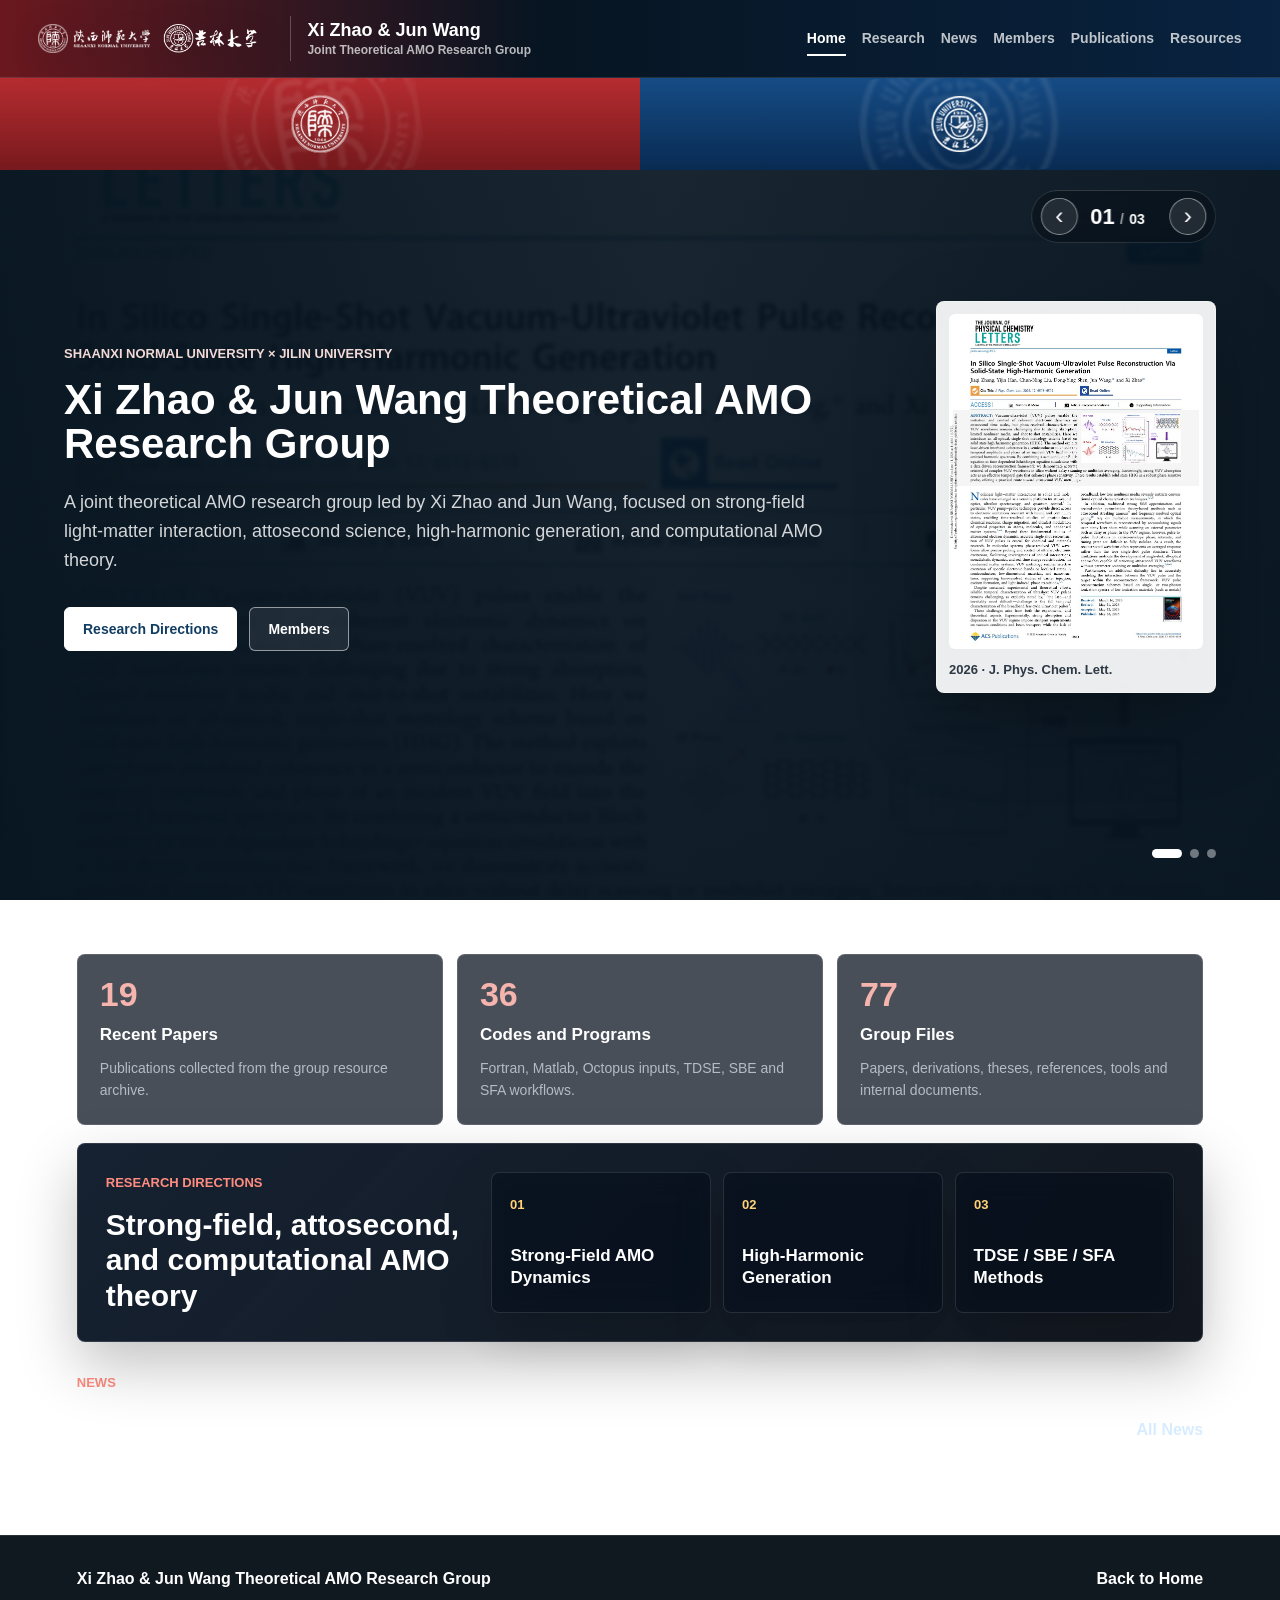
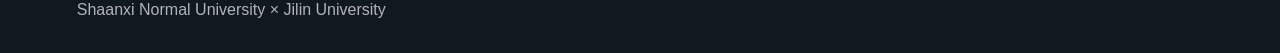
==== index.html @ ca806a6d "Add files via upload" ====
<!doctype html>
<html lang="zh-CN">
  <head>
    <meta charset="utf-8" />
    <meta name="viewport" content="width=device-width, initial-scale=1" />
    <title>Xi Zhao & Jun Wang Theoretical AMO Research Group</title>
    <meta
      name="description"
      content="Xi Zhao & Jun Wang Theoretical AMO Research Group, focused on strong-field physics, attosecond science, high-harmonic generation, and computational AMO theory."
    />
    <link rel="preload" href="assets/logos/snnu-logo.png" as="image" />
    <link rel="preload" href="assets/logos/jlu-logo.png" as="image" />
    <link rel="preload" href="assets/paper-previews/vuv-reconstruction.jpg" as="image" />
    <link rel="stylesheet" href="assets/site.css?v=20260617-2126" />
    <script defer src="assets/site.js?v=20260617-2126"></script>
  </head>
  <body>
    <header class="site-header" aria-label="Main navigation">
      <a class="brand" href="#home" data-route="home" aria-label="Home">
        <span class="school-logos" aria-label="Affiliated universities">
          <img src="assets/logos/snnu-logo.png" alt="Shaanxi Normal University" />
          <img src="assets/logos/jlu-logo.png" alt="Jilin University" />
        </span>
        <span class="brand-text">
          <strong>Xi Zhao & Jun Wang</strong>
          <small>Joint Theoretical AMO Research Group</small>
        </span>
      </a>
      <nav class="nav-links" aria-label="Primary navigation">
        <a href="#home" data-route="home">Home</a>
        <a href="#research" data-route="research">Research</a>
        <a href="#news" data-route="news">News</a>
        <a href="#members" data-route="members">Members</a>
        <a href="#publications" data-route="publications">Publications</a>
        <a href="#resources" data-route="resources">Resources</a>
      </nav>
    </header>

    <main>
      <section class="page-view home-view active" id="view-home" data-view="home" aria-labelledby="home-title">
        <div class="banner-carousel" aria-label="Homepage research carousel">
          <div class="banner-school banner-school-left" aria-label="Shaanxi Normal University emblem">
            <img src="assets/logos/snnu-emblem.png" alt="Shaanxi Normal University emblem" />
          </div>
          <div class="banner-school banner-school-right" aria-label="Jilin University emblem">
            <img src="assets/logos/jlu-emblem.png" alt="Jilin University emblem" />
          </div>

          <article class="banner-slide active" data-slide="0">
            <div class="banner-bg">
              <img src="assets/paper-previews/vuv-reconstruction.jpg" alt="" aria-hidden="true" />
            </div>
            <div class="banner-content">
              <p class="eyebrow">Shaanxi Normal University × Jilin University</p>
              <h1 id="home-title">Xi Zhao & Jun Wang Theoretical AMO Research Group</h1>
              <p>
                A joint theoretical AMO research group led by Xi Zhao and Jun Wang, focused on strong-field
                light-matter interaction, attosecond science, high-harmonic generation, and computational AMO theory.
              </p>
              <div class="banner-actions">
                <a class="button primary light" href="#research" data-route="research">Research Directions</a>
                <a class="button secondary light" href="#members" data-route="members">Members</a>
              </div>
            </div>
            <figure class="banner-paper">
              <img
                src="assets/paper-previews/vuv-reconstruction.jpg"
                alt="JPC Letters 2026 VUV pulse reconstruction paper preview"
              />
              <figcaption>2026 · J. Phys. Chem. Lett.</figcaption>
            </figure>
          </article>

          <article class="banner-slide" data-slide="1">
            <div class="banner-bg">
              <img src="assets/paper-previews/scirep-water.jpg" alt="" aria-hidden="true" />
            </div>
            <div class="banner-content">
              <p class="eyebrow">Strong-Field Molecular Dynamics</p>
              <h2>Nonadiabatic ionization-dissociation theory</h2>
              <p>
                Modeling intense-field molecular response through coupled electronic and nuclear channels,
                with emphasis on non-vertical pathways and time-resolved dissociation dynamics.
              </p>
              <div class="banner-actions">
                <a class="button primary light" href="#publications" data-route="publications">Selected Publications</a>
                <a class="button secondary light" href="#resources" data-route="resources">Group Archive</a>
              </div>
            </div>
            <figure class="banner-paper">
              <img
                src="assets/paper-previews/scirep-water.jpg"
                alt="Scientific Reports 2025 strong IR induced dissociation paper preview"
                loading="lazy"
              />
              <figcaption>2025 · Scientific Reports</figcaption>
            </figure>
          </article>

          <article class="banner-slide" data-slide="2">
            <div class="banner-bg">
              <img src="assets/paper-previews/carrier-scattering.jpg" alt="" aria-hidden="true" />
            </div>
            <div class="banner-content">
              <p class="eyebrow">Solid-State Strong-Field Response</p>
              <h2>Carrier dynamics and ultrafast material response</h2>
              <p>
                Theory-driven analysis of HHG in solids, dephasing-time retrieval, carrier-carrier scattering,
                and attosecond waveform reconstruction from strong-field observables.
              </p>
              <div class="banner-actions">
                <a class="button primary light" href="#research" data-route="research">Research Directions</a>
                <a class="button secondary light" href="#resources" data-route="resources">Codes and Programs</a>
              </div>
            </div>
            <figure class="banner-paper">
              <img
                src="assets/paper-previews/carrier-scattering.jpg"
                alt="Optics Express 2026 carrier-carrier scattering paper preview"
                loading="lazy"
              />
              <figcaption>2026 · Optics Express</figcaption>
            </figure>
          </article>

          <div class="banner-controls" aria-label="Carousel controls">
            <button class="banner-arrow" type="button" data-slide-prev aria-label="Previous slide">‹</button>
            <span class="banner-count">
              <strong data-slide-current>01</strong>
              <em>/</em>
              <span data-slide-total>03</span>
            </span>
            <button class="banner-arrow" type="button" data-slide-next aria-label="Next slide">›</button>
          </div>

          <div class="banner-dots" aria-label="Carousel slides">
            <button class="banner-dot active" type="button" data-slide-to="0" aria-label="Show slide 1"></button>
            <button class="banner-dot" type="button" data-slide-to="1" aria-label="Show slide 2"></button>
            <button class="banner-dot" type="button" data-slide-to="2" aria-label="Show slide 3"></button>
          </div>
        </div>

        <div class="home-strip" aria-label="Site summary">
          <article>
            <span data-metric="paperCount">19</span>
            <strong>Recent Papers</strong>
            <p>Publications collected from the group resource archive.</p>
          </article>
          <article>
            <span data-metric="codeCount">36</span>
            <strong>Codes and Programs</strong>
            <p>Fortran, Matlab, Octopus inputs, TDSE, SBE and SFA workflows.</p>
          </article>
          <article>
            <span data-metric="resourceCount">77</span>
            <strong>Group Files</strong>
            <p>Papers, derivations, theses, references, tools and internal documents.</p>
          </article>
        </div>

        <div class="home-research-preview" aria-label="Research preview">
          <div>
            <p class="eyebrow">Research Directions</p>
            <h2>Strong-field, attosecond, and computational AMO theory</h2>
          </div>
          <div class="preview-links">
            <a href="#research" data-route="research">
              <span>01</span>
              <strong>Strong-Field AMO Dynamics</strong>
            </a>
            <a href="#research" data-route="research">
              <span>02</span>
              <strong>High-Harmonic Generation</strong>
            </a>
            <a href="#research" data-route="research">
              <span>03</span>
              <strong>TDSE / SBE / SFA Methods</strong>
            </a>
          </div>
        </div>

        <div class="home-news-panel" aria-label="Latest news preview">
          <div class="section-title-row">
            <div>
              <p class="eyebrow">News</p>
              <h2>Latest Group Updates</h2>
            </div>
            <a class="text-link" href="#news" data-route="news">All News</a>
          </div>
          <div class="news-list compact" id="homeNews" aria-live="polite"></div>
        </div>
      </section>

      <section class="page-view research-view" id="view-research" data-view="research" aria-labelledby="research-title">
        <div class="page-head">
          <p class="eyebrow">Research</p>
          <h2 id="research-title">Research Directions</h2>
          <p>
            The group connects strong-field physics, attosecond science, high-harmonic spectroscopy,
            and computational AMO theory through reproducible numerical models.
          </p>
        </div>
        <div class="research-grid">
          <article>
            <img src="assets/research/strong-field-dynamics.jpg" alt="Strong-field molecular dynamics figure" loading="lazy" />
            <span>01</span>
            <h3>Strong-Field AMO Dynamics</h3>
            <p>
              Ionization, dissociation, recombination and radiation in intense laser fields, with
              attention to electron-nuclear coupling and non-vertical channels.
            </p>
          </article>
          <article>
            <img src="assets/research/hhg-reconstruction.jpg" alt="High-harmonic generation reconstruction figure" loading="lazy" />
            <span>02</span>
            <h3>High-Harmonic Generation</h3>
            <p>
              Harmonic spectra, polarization shaping, bound-state transition, trajectory analysis,
              and attosecond pulse synthesis in atoms, molecules and solids.
            </p>
          </article>
          <article>
            <img src="assets/research/computational-methods.jpg" alt="Computational AMO method figure" loading="lazy" />
            <span>03</span>
            <h3>TDSE / SBE / SFA Methods</h3>
            <p>
              Time-dependent Schrodinger equation solvers, semiconductor Bloch equations,
              strong-field approximation, saddle-point models and QTMC tools.
            </p>
          </article>
          <article>
            <img src="assets/research/solid-carriers.jpg" alt="Solid-state carrier dynamics figure" loading="lazy" />
            <span>04</span>
            <h3>Solid-State Strong-Field Response</h3>
            <p>
              Carrier dynamics, dephasing-time retrieval, complex saddle points, scattering effects
              and ultrafast material response under crystal-strong laser interaction.
            </p>
          </article>
        </div>
      </section>

      <section class="page-view news-view" id="view-news" data-view="news" aria-labelledby="news-title">
        <div class="page-head split">
          <div>
            <p class="eyebrow">News</p>
            <h2 id="news-title">Group News</h2>
            <p>Publication updates are generated from papers in the local group resource archive.</p>
          </div>
          <a class="button secondary" href="#publications" data-route="publications">View Publications</a>
        </div>
        <div class="news-list" id="newsList" aria-live="polite"></div>
      </section>

      <section class="page-view members-view" id="view-members" data-view="members" aria-labelledby="members-title">
        <div class="page-head">
          <p class="eyebrow">Members</p>
          <h2 id="members-title">Faculty and Students</h2>
          <p>Xi Zhao and Jun Wang lead the joint group. Student rosters are structured for later updates.</p>
        </div>

        <div class="section-title-row people-heading">
          <div>
            <p class="eyebrow">Faculty</p>
            <h2>Principal Investigators · 首席研究员</h2>
          </div>
        </div>
        <div class="people-grid">
          <article class="person-card">
            <img class="person-photo" src="assets/people/xi-zhao.png" alt="Xi Zhao" />
            <div class="person-body">
              <p class="person-school">Shaanxi Normal University</p>
              <h3>Xi Zhao · 赵曦</h3>
              <p class="person-title">Associate Researcher, College of Physics and Information Technology</p>
              <dl class="person-facts">
                <div><dt>Discipline</dt><dd>Atomic and Molecular Physics</dd></div>
                <div><dt>Email</dt><dd>zhaoxi719@snnu.edu.cn</dd></div>
                <div><dt>Education</dt><dd>Ph.D., Jilin University</dd></div>
              </dl>
              <p>
                Research areas include interaction between strong laser fields and atom/molecule/solid systems,
                attosecond science, and high-performance computation in science.
              </p>
              <a class="text-link" href="https://faculty.snnu.edu.cn/zhaoxi/zh_CN/index.htm" target="_blank" rel="noreferrer">
                Official SNNU Profile
              </a>
            </div>
          </article>

          <article class="person-card">
            <img class="person-photo" src="assets/people/jun-wang.jpg" alt="Jun Wang" />
            <div class="person-body">
              <p class="person-school">Jilin University</p>
              <h3>Jun Wang · 王俊</h3>
              <p class="person-title">Associate Professor, Institute of Atomic and Molecular Physics</p>
              <dl class="person-facts">
                <div><dt>Unit</dt><dd>Institute of Atomic and Molecular Physics</dd></div>
                <div><dt>Degree</dt><dd>Ph.D.</dd></div>
                <div><dt>Location</dt><dd>Changchun, Jilin</dd></div>
              </dl>
              <p>
                Research output includes strong-field molecular dynamics and high-order harmonic generation,
                with recent collaborations on nonadiabatic ionization-dissociation and ultrafast AMO theory.
              </p>
              <a class="text-link" href="https://teachers.jlu.edu.cn/JunWang/zh_CN/index.htm" target="_blank" rel="noreferrer">
                Official JLU Profile
              </a>
            </div>
          </article>
        </div>

        <div class="student-section" aria-label="Students">
          <div class="section-title-row">
            <div>
              <p class="eyebrow">Students</p>
              <h2>Group Members</h2>
            </div>
          </div>
          <div class="student-grid">
            <article class="student-panel">
              <span>Ph.D. Students</span>
              <h3>博士生</h3>
              <p>Member list to be updated.</p>
            </article>
            <article class="student-panel">
              <span>Master Students</span>
              <h3>硕士生</h3>
              <p>Member list to be updated.</p>
            </article>
            <article class="student-panel">
              <span>Undergraduates</span>
              <h3>本科生</h3>
              <p>Member list to be updated.</p>
            </article>
            <article class="student-panel">
              <span>Alumni</span>
              <h3>已毕业学生</h3>
              <p>Alumni list to be updated.</p>
            </article>
          </div>
        </div>
      </section>

      <section class="page-view publications-view" id="view-publications" data-view="publications" aria-labelledby="publications-title">
        <div class="page-head split">
          <div>
            <p class="eyebrow">Publications</p>
            <h2 id="publications-title">Selected Publications</h2>
            <p>Recent papers are read from `ourweb/01_Group_Resource/1.Our Pulished Paper （2024-）`.</p>
          </div>
          <a class="button secondary" href="#resources" data-route="resources" data-filter-jump="papers">All Papers</a>
        </div>

        <div class="featured-papers">
          <article class="featured-paper">
            <img
              src="assets/paper-previews/vuv-reconstruction.jpg"
              alt="JPC Letters paper preview"
              loading="lazy"
            />
            <div>
              <span>2026 · J. Phys. Chem. Lett.</span>
              <h3>In Silico Single-Shot Vacuum-Ultraviolet Pulse Reconstruction Via Solid-State HHG</h3>
              <p>A solid-state HHG route for retrieving VUV waveforms through theory-driven reconstruction.</p>
              <a
                class="text-link"
                href="ourweb/01_Group_Resource/1.Our%20Pulished%20Paper%20%EF%BC%882024-%EF%BC%89/2026/2026-05.JQ%20Zhang.JPC%20Letters.VUV%20pulse%20reconstruction.pdf"
                target="_blank"
                rel="noreferrer"
                >Open local PDF</a
              >
            </div>
          </article>
          <article class="featured-paper compact">
            <img
              src="assets/paper-previews/scirep-water.jpg"
              alt="Scientific Reports paper preview"
              loading="lazy"
            />
            <div>
              <span>2025 · Scientific Reports</span>
              <h3>Non-vertical ionization-dissociation model for D<sub>2</sub>O<sup>2+</sup></h3>
              <p>Strong infrared-field induced molecular dissociation in a nonadiabatic multi-state model.</p>
            </div>
          </article>
        </div>

        <div class="publication-years" id="paperList" aria-live="polite"></div>
      </section>

      <section class="page-view resources-view" id="view-resources" data-view="resources" aria-labelledby="resources-title">
        <div class="page-head split">
          <div>
            <p class="eyebrow">Resource Portal</p>
            <h2 id="resources-title">Group Resources</h2>
            <p>Papers, videos, codes, derivations, theses, references and tools from the group archive.</p>
          </div>
          <a class="button secondary" href="ourweb/01_Group_Resource.zip">Download Archive</a>
        </div>

        <section class="video-resource-block" aria-labelledby="video-resource-title">
          <div>
            <p class="eyebrow">Video Resources</p>
            <h2 id="video-resource-title">Lectures and Code Tutorials</h2>
            <p>
              Course videos and research tutorials are hosted on the group Bilibili space, including
              attosecond science, TDSE derivations, HHG saddle-point equations, Octopus usage, and
              solid-state strong-field theory.
            </p>
            <a
              class="button primary"
              href="https://space.bilibili.com/1866190724?spm_id_from=333.337.search-card.all.click"
              target="_blank"
              rel="noreferrer"
            >
              Open Bilibili Space
            </a>
          </div>
          <div class="video-list" aria-label="Selected video list">
            <a href="https://space.bilibili.com/1866190724?spm_id_from=333.337.search-card.all.click" target="_blank" rel="noreferrer">
              <span>05-31 · 34:51 · 53 views</span>
              <strong>Attosecond Entanglement and Coherence</strong>
            </a>
            <a href="https://space.bilibili.com/1866190724?spm_id_from=333.337.search-card.all.click" target="_blank" rel="noreferrer">
              <span>05-31 · 02:33:12 · 27 views</span>
              <strong>Lec 07 Monolayer MoS2 Hamiltonian</strong>
            </a>
            <a href="https://space.bilibili.com/1866190724?spm_id_from=333.337.search-card.all.click" target="_blank" rel="noreferrer">
              <span>05-31 · 01:40:53 · 21 views</span>
              <strong>Lec 06 Spin Orbiting Coupling</strong>
            </a>
            <a href="https://space.bilibili.com/1866190724?spm_id_from=333.337.search-card.all.click" target="_blank" rel="noreferrer">
              <span>05-31 · 01:54:39 · 11 views</span>
              <strong>Lec 08 Spin orbit coupling in Monolayer TMDs</strong>
            </a>
            <a href="https://space.bilibili.com/1866190724?spm_id_from=333.337.search-card.all.click" target="_blank" rel="noreferrer">
              <span>05-31 · 02:07:46 · 20 views</span>
              <strong>Lec 01 Graphene Band Structure</strong>
            </a>
            <a href="https://space.bilibili.com/1866190724?spm_id_from=333.337.search-card.all.click" target="_blank" rel="noreferrer">
              <span>2025-07-18 · 14:52 · 1205 views</span>
              <strong>He原子强激光相互作用TDSE讲解2：含时部分</strong>
            </a>
            <a href="https://space.bilibili.com/1866190724?spm_id_from=333.337.search-card.all.click" target="_blank" rel="noreferrer">
              <span>2025-07-18 · 11:37 · 509 views</span>
              <strong>He原子强激光作用下双电子含时薛定谔方程的讲解1：本征态+dipole计算</strong>
            </a>
            <a href="https://space.bilibili.com/1866190724?spm_id_from=333.337.search-card.all.click" target="_blank" rel="noreferrer">
              <span>2025-07-03 · 02:05 · 294 views</span>
              <strong>量子光学与hhg产生2</strong>
            </a>
            <a href="https://space.bilibili.com/1866190724?spm_id_from=333.337.search-card.all.click" target="_blank" rel="noreferrer">
              <span>2025-07-03 · 13:12 · 296 views</span>
              <strong>量子光学与hhg产生1</strong>
            </a>
            <a href="https://space.bilibili.com/1866190724?spm_id_from=333.337.search-card.all.click" target="_blank" rel="noreferrer">
              <span>2025-01-21 · 42:34 · 184 views</span>
              <strong>固体-强激光相互作用载流子经典轨迹和时频分析</strong>
            </a>
            <a href="https://space.bilibili.com/1866190724?spm_id_from=333.337.search-card.all.click" target="_blank" rel="noreferrer">
              <span>2025-01-20 · 07:55 · 202 views</span>
              <strong>octopus计算电流教程</strong>
            </a>
            <a href="https://space.bilibili.com/1866190724?spm_id_from=333.337.search-card.all.click" target="_blank" rel="noreferrer">
              <span>2025-01-19 · 12:10 · 194 views</span>
              <strong>octopus code acceleration-数据处理</strong>
            </a>
            <a href="https://space.bilibili.com/1866190724?spm_id_from=333.337.search-card.all.click" target="_blank" rel="noreferrer">
              <span>2025-01-19 · 14:18 · 383 views</span>
              <strong>octopus code使用</strong>
            </a>
            <a href="https://space.bilibili.com/1866190724?spm_id_from=333.337.search-card.all.click" target="_blank" rel="noreferrer">
              <span>2025-01-04 · 25:08 · 127 views</span>
              <strong>强激光与气体相互作用HHG鞍点方程求解</strong>
            </a>
            <a href="https://space.bilibili.com/1866190724?spm_id_from=333.337.search-card.all.click" target="_blank" rel="noreferrer">
              <span>2025-01-04 · 19:52 · 210 views</span>
              <strong>强激光与固体相互作用HHG鞍点方程求解</strong>
            </a>
            <a href="https://space.bilibili.com/1866190724?spm_id_from=333.337.search-card.all.click" target="_blank" rel="noreferrer">
              <span>2025-01-04 · 19:53 · 396 views</span>
              <strong>固体高次谐波计算理论讲解</strong>
            </a>
            <a href="https://space.bilibili.com/1866190724?spm_id_from=333.337.search-card.all.click" target="_blank" rel="noreferrer">
              <span>2025-01-04 · 01:06:24 · 370 views</span>
              <strong>固体高次谐波半导体布洛赫方程程序讲解</strong>
            </a>
            <a href="https://space.bilibili.com/1866190724?spm_id_from=333.337.search-card.all.click" target="_blank" rel="noreferrer">
              <span>2024-07-02 · 49:56 · 384 views</span>
              <strong>1.阿秒科学三步模型与TDSE的推导</strong>
            </a>
          </div>
        </section>

        <div class="resource-atlas" id="resourceAtlas" aria-label="Resource statistics"></div>

        <div class="resource-toolbar">
          <label class="search-box">
            <span>Search resources</span>
            <input
              id="resourceSearch"
              type="search"
              placeholder="HHG / TDSE / SBE / Fortran / paper / derivation"
              autocomplete="off"
            />
          </label>
          <div class="filter-group" role="list" aria-label="Resource categories">
            <button class="filter-chip active" type="button" data-filter="all" aria-pressed="true">All</button>
            <button class="filter-chip" type="button" data-filter="papers" aria-pressed="false">Papers</button>
            <button class="filter-chip" type="button" data-filter="code" aria-pressed="false">Code</button>
            <button class="filter-chip" type="button" data-filter="derivations" aria-pressed="false">Derivations</button>
            <button class="filter-chip" type="button" data-filter="literature" aria-pressed="false">Literature</button>
            <button class="filter-chip" type="button" data-filter="theses" aria-pressed="false">Theses</button>
            <button class="filter-chip" type="button" data-filter="tools" aria-pressed="false">Tools</button>
            <button class="filter-chip" type="button" data-filter="rules" aria-pressed="false">Rules</button>
          </div>
        </div>

        <div class="resource-summary" id="resourceSummary"></div>
        <div class="resource-list" id="resourceList" aria-live="polite"></div>
      </section>
    </main>

    <footer class="site-footer">
      <div>
        <strong>Xi Zhao & Jun Wang Theoretical AMO Research Group</strong>
        <p>Shaanxi Normal University × Jilin University</p>
      </div>
      <a href="#home" data-route="home">Back to Home</a>
    </footer>
  </body>
</html>
---- assets/site.css ----
:root {
  --ink: #101820;
  --ink-soft: #2d3945;
  --muted: #65717c;
  --paper: #f4f0e8;
  --panel: #ffffff;
  --panel-soft: #f9f7f2;
  --line: #ddd6ca;
  --navy: #123d63;
  --blue: #245f8f;
  --red: #9f2d2f;
  --gold: #b7872d;
  --green: #52735d;
  --shadow: 0 18px 46px rgba(16, 24, 32, 0.12);
}

* {
  box-sizing: border-box;
}

html {
  scroll-behavior: smooth;
}

body {
  margin: 0;
  color: #e9eef7;
  background:
    linear-gradient(rgba(255, 255, 255, 0.025) 1px, transparent 1px) 0 0 / 72px 72px,
    linear-gradient(90deg, rgba(255, 255, 255, 0.022) 1px, transparent 1px) 0 0 / 72px 72px,
    radial-gradient(circle at 18% 28%, rgba(255, 255, 255, 0.28) 0 0.8px, transparent 1.2px) 0 0 / 150px 150px,
    linear-gradient(180deg, #030712 0%, #07111e 38%, #050914 100%);
  background-attachment: fixed;
  font-family: Inter, "SF Pro Display", "Segoe UI", "PingFang SC", "Microsoft YaHei", Arial, sans-serif;
  line-height: 1.62;
  letter-spacing: 0;
}

a {
  color: inherit;
  text-decoration: none;
}

button,
input {
  font: inherit;
  letter-spacing: 0;
}

img {
  display: block;
  max-width: 100%;
}

code {
  padding: 2px 6px;
  border: 1px solid rgba(16, 24, 32, 0.14);
  border-radius: 6px;
  background: rgba(255, 255, 255, 0.72);
}

.site-header {
  position: sticky;
  top: 0;
  z-index: 30;
  display: flex;
  align-items: center;
  justify-content: space-between;
  min-height: 78px;
  padding: 0 6vw;
  border-bottom: 1px solid rgba(255, 255, 255, 0.12);
  background:
    linear-gradient(90deg, rgba(111, 24, 31, 0.96), rgba(7, 21, 33, 0.98) 42%, rgba(9, 35, 64, 0.98)),
    #071521;
  backdrop-filter: blur(16px);
}

.brand {
  display: inline-flex;
  align-items: center;
  min-width: 0;
  gap: 16px;
}

.school-logos {
  display: inline-flex;
  align-items: center;
  gap: 12px;
  padding: 8px 16px 8px 0;
  border-right: 1px solid rgba(255, 255, 255, 0.24);
}

.school-logos img {
  width: auto;
  max-width: 150px;
  max-height: 44px;
  padding: 0;
  border: 0;
  border-radius: 0;
  background: transparent;
  filter: drop-shadow(0 8px 16px rgba(0, 0, 0, 0.28));
  object-fit: contain;
}

.brand-text {
  min-width: 190px;
}

.brand strong,
.brand small {
  display: block;
  line-height: 1.18;
}

.brand strong {
  color: #ffffff;
  font-size: 18px;
}

.brand small {
  margin-top: 2px;
  color: rgba(255, 255, 255, 0.7);
  font-size: 12px;
  font-weight: 700;
}

.nav-links {
  display: flex;
  align-items: center;
  gap: 26px;
  color: rgba(255, 255, 255, 0.74);
  font-size: 14px;
  font-weight: 800;
}

.nav-links a {
  position: relative;
  padding: 24px 0;
}

.nav-links a::after {
  position: absolute;
  right: 0;
  bottom: 18px;
  left: 0;
  height: 2px;
  background: #ffffff;
  content: "";
  opacity: 0;
  transform: scaleX(0.5);
  transition: 0.18s ease;
}

.nav-links a:hover,
.nav-links a.active {
  color: #ffffff;
}

.nav-links a:hover::after,
.nav-links a.active::after {
  opacity: 1;
  transform: scaleX(1);
}

.page-view {
  display: none;
  min-height: calc(100vh - 78px);
  padding: 64px 6vw 76px;
}

.page-view.active {
  display: block;
}

.home-view {
  padding: 0 0 76px;
}

.banner-carousel {
  position: relative;
  min-height: calc(100vh - 78px);
  height: 720px;
  max-height: 800px;
  overflow: hidden;
  background: #071521;
}

.banner-school {
  position: absolute;
  top: 0;
  bottom: 0;
  z-index: 6;
  display: flex;
  width: 148px;
  flex-direction: column;
  align-items: center;
  justify-content: center;
  gap: 0;
  padding: 24px 18px;
  color: #ffffff;
  text-align: center;
  overflow: hidden;
}

.banner-school::before {
  display: none;
}

.banner-school::after {
  position: absolute;
  inset: 0;
  background-position: center;
  background-repeat: no-repeat;
  background-size: 210px auto;
  content: "";
  filter: brightness(0) invert(1);
  opacity: 0.11;
  transform: rotate(-8deg) scale(1.22);
}

.banner-school-left {
  left: 0;
  background:
    linear-gradient(180deg, rgba(185, 45, 49, 0.92), rgba(118, 25, 29, 0.96)),
    #8d2024;
}

.banner-school-left::after {
  background-image: url("logos/snnu-emblem.png");
}

.banner-school-right {
  right: 0;
  background:
    linear-gradient(180deg, rgba(22, 77, 136, 0.92), rgba(8, 42, 82, 0.96)),
    #123d63;
}

.banner-school-right::after {
  background-image: url("logos/jlu-emblem.png");
}

.banner-school img {
  position: relative;
  z-index: 1;
  width: 106px;
  max-height: 106px;
  padding: 0;
  border: 0;
  border-radius: 0;
  background: transparent;
  filter: drop-shadow(0 16px 20px rgba(0, 0, 0, 0.26));
  opacity: 0.96;
  object-fit: contain;
}

.banner-school span {
  display: none;
}

.banner-slide {
  position: absolute;
  inset: 0;
  display: grid;
  grid-template-columns: minmax(0, 1fr) minmax(270px, 350px);
  gap: 54px;
  align-items: center;
  padding: 76px clamp(180px, 16vw, 230px) 132px;
  opacity: 0;
  pointer-events: none;
  transition: opacity 0.6s ease, transform 0.6s ease;
  transform: scale(1.01);
}

.banner-slide.active {
  opacity: 1;
  pointer-events: auto;
  transform: scale(1);
}

.banner-slide::after {
  position: absolute;
  inset: 0;
  z-index: 1;
  background:
    linear-gradient(90deg, rgba(7, 21, 33, 0.94), rgba(7, 21, 33, 0.72) 52%, rgba(7, 21, 33, 0.9)),
    linear-gradient(180deg, rgba(7, 21, 33, 0.18), rgba(7, 21, 33, 0.62));
  content: "";
}

.banner-bg {
  position: absolute;
  inset: 0;
  overflow: hidden;
}

.banner-bg img {
  width: 100%;
  height: 100%;
  opacity: 0.34;
  filter: blur(2px) saturate(0.9);
  object-fit: cover;
  object-position: center top;
  transform: scale(1.06);
}

.banner-content,
.banner-paper {
  position: relative;
  z-index: 2;
}

.banner-content {
  max-width: 820px;
  color: #ffffff;
}

.banner-content .eyebrow {
  color: #f3d9d6;
}

.banner-content h1,
.banner-content h2 {
  margin: 0;
  color: #ffffff;
  font-size: 58px;
  font-weight: 860;
  line-height: 1.05;
}

.banner-content p:not(.eyebrow) {
  max-width: 760px;
  margin: 22px 0 0;
  color: rgba(255, 255, 255, 0.82);
  font-size: 18px;
}

.banner-actions {
  display: flex;
  flex-wrap: wrap;
  gap: 12px;
  margin-top: 32px;
}

.button.primary.light {
  border-color: #ffffff;
  background: #ffffff;
  color: var(--navy);
}

.button.secondary.light {
  border-color: rgba(255, 255, 255, 0.52);
  background: rgba(255, 255, 255, 0.08);
  color: #ffffff;
}

.banner-paper {
  justify-self: end;
  width: min(100%, 340px);
  margin: 0;
  padding: 12px;
  border: 1px solid rgba(255, 255, 255, 0.35);
  border-radius: 8px;
  background: rgba(255, 255, 255, 0.92);
  box-shadow: 0 28px 80px rgba(0, 0, 0, 0.32);
}

.banner-paper img {
  width: 100%;
  aspect-ratio: 0.76;
  max-height: 420px;
  border-radius: 6px;
  object-fit: cover;
  object-position: top;
}

.banner-paper figcaption {
  margin-top: 10px;
  color: var(--ink-soft);
  font-size: 13px;
  font-weight: 900;
}

.banner-controls {
  position: absolute;
  top: 34px;
  right: clamp(180px, 16vw, 230px);
  bottom: auto;
  left: auto;
  z-index: 7;
  display: flex;
  align-items: center;
  gap: 14px;
  padding: 8px 10px;
  border: 1px solid rgba(255, 255, 255, 0.16);
  border-radius: 999px;
  background: rgba(5, 10, 18, 0.42);
  backdrop-filter: blur(14px);
  color: #ffffff;
}

.banner-arrow {
  display: grid;
  width: 42px;
  height: 42px;
  place-items: center;
  border: 1px solid rgba(255, 255, 255, 0.48);
  border-radius: 50%;
  background: rgba(255, 255, 255, 0.1);
  color: #ffffff;
  font-size: 28px;
  line-height: 1;
  cursor: pointer;
}

.banner-arrow:hover {
  background: #ffffff;
  color: var(--navy);
}

.banner-count {
  display: inline-flex;
  align-items: baseline;
  gap: 6px;
  min-width: 76px;
  font-weight: 900;
}

.banner-count strong {
  font-size: 25px;
}

.banner-count em {
  color: rgba(255, 255, 255, 0.62);
  font-style: normal;
}

.banner-dots {
  position: absolute;
  right: clamp(180px, 16vw, 230px);
  bottom: 42px;
  left: auto;
  z-index: 7;
  display: flex;
  align-items: center;
  gap: 8px;
}

.banner-dot {
  width: 9px;
  height: 9px;
  padding: 0;
  border: 0;
  border-radius: 999px;
  background: rgba(255, 255, 255, 0.42);
  cursor: pointer;
  transition: 0.2s ease;
}

.banner-dot.active {
  width: 30px;
  background: #ffffff;
}

.hero {
  display: grid;
  grid-template-columns: minmax(0, 1fr) minmax(380px, 0.88fr);
  gap: 58px;
  align-items: center;
  min-height: 520px;
}

.hero-copy {
  max-width: 800px;
}

.eyebrow {
  margin: 0 0 14px;
  color: #ff8c7f;
  font-size: 13px;
  font-weight: 900;
  text-transform: uppercase;
}

.hero h1,
.page-head h2 {
  margin: 0;
  color: var(--ink);
  font-weight: 820;
  line-height: 1.08;
}

.hero h1 {
  max-width: 880px;
  font-size: 56px;
}

.hero-lead,
.page-head p:not(.eyebrow) {
  max-width: 820px;
  margin: 22px 0 0;
  color: var(--ink-soft);
  font-size: 18px;
}

.affiliation-row {
  display: flex;
  flex-wrap: wrap;
  gap: 10px;
  margin-top: 26px;
}

.affiliation-row span {
  padding: 8px 12px;
  border: 1px solid rgba(18, 61, 99, 0.18);
  border-radius: 6px;
  background: var(--panel);
  color: var(--navy);
  font-size: 13px;
  font-weight: 900;
}

.hero-actions {
  display: flex;
  flex-wrap: wrap;
  gap: 12px;
  margin-top: 34px;
}

.button {
  display: inline-flex;
  align-items: center;
  justify-content: center;
  min-height: 44px;
  padding: 0 18px;
  border: 1px solid rgba(16, 24, 32, 0.18);
  border-radius: 6px;
  background: var(--panel);
  color: var(--ink);
  font-size: 14px;
  font-weight: 900;
  cursor: pointer;
}

.button.primary {
  border-color: var(--navy);
  background: var(--navy);
  color: #ffffff;
}

.button.secondary {
  border-color: rgba(16, 24, 32, 0.22);
  background: var(--panel-soft);
}

.paper-deck {
  display: grid;
  gap: 14px;
}

.deck-main,
.deck-grid article,
.home-strip article,
.research-grid article,
.featured-paper,
.resource-toolbar,
.resource-type-card,
.resource-item,
.person-card {
  border: 1px solid rgba(255, 255, 255, 0.12);
  border-radius: 8px;
  background: rgba(10, 18, 31, 0.74);
  box-shadow: 0 24px 60px rgba(0, 0, 0, 0.28);
  backdrop-filter: blur(14px);
}

.deck-main {
  display: grid;
  grid-template-columns: minmax(150px, 0.38fr) minmax(0, 0.62fr);
  gap: 18px;
  align-items: end;
  padding: 16px;
}

.deck-main img,
.deck-grid img,
.featured-paper img {
  width: 100%;
  border: 1px solid rgba(255, 255, 255, 0.12);
  border-radius: 6px;
  background: rgba(255, 255, 255, 0.08);
  object-fit: cover;
}

.deck-main img {
  aspect-ratio: 0.76;
  max-height: 260px;
  object-position: top;
}

.deck-main span,
.featured-paper span,
.person-school {
  display: inline-flex;
  color: #9ed0ff;
  font-size: 13px;
  font-weight: 900;
}

.deck-main strong {
  display: block;
  margin-top: 10px;
  font-size: 25px;
  line-height: 1.18;
}

.deck-grid {
  display: grid;
  grid-template-columns: repeat(2, minmax(0, 1fr));
  gap: 14px;
}

.deck-grid article {
  padding: 12px;
  box-shadow: none;
}

.deck-grid img {
  aspect-ratio: 1.3;
  object-position: top;
}

.deck-grid span {
  display: block;
  margin-top: 10px;
  color: rgba(233, 238, 247, 0.82);
  font-size: 13px;
  font-weight: 850;
}

.home-strip {
  display: grid;
  grid-template-columns: repeat(3, minmax(0, 1fr));
  gap: 14px;
  margin: 54px 6vw 0;
}

.home-strip article {
  min-height: 144px;
  padding: 22px;
  box-shadow: none;
}

.home-strip span {
  display: block;
  color: #f5b4ad;
  font-size: 34px;
  font-weight: 900;
  line-height: 1;
}

.home-strip strong {
  display: block;
  margin-top: 10px;
  color: #ffffff;
  font-size: 17px;
}

.home-strip p {
  margin: 8px 0 0;
  color: rgba(233, 238, 247, 0.68);
  font-size: 14px;
}

.home-research-preview,
.home-news-panel {
  margin: 18px 6vw 0;
}

.home-research-preview {
  display: grid;
  grid-template-columns: minmax(260px, 0.7fr) minmax(0, 1.3fr);
  gap: 18px;
  align-items: stretch;
  padding: 28px;
  border: 1px solid rgba(255, 255, 255, 0.12);
  border-radius: 8px;
  background:
    linear-gradient(135deg, rgba(12, 25, 42, 0.82), rgba(5, 10, 18, 0.78)),
    rgba(10, 18, 31, 0.76);
  box-shadow: 0 24px 60px rgba(0, 0, 0, 0.24);
  backdrop-filter: blur(14px);
}

.home-research-preview h2,
.section-title-row h2 {
  margin: 0;
  color: #ffffff;
  font-size: 30px;
  line-height: 1.18;
}

.preview-links {
  display: grid;
  grid-template-columns: repeat(3, minmax(0, 1fr));
  gap: 12px;
}

.preview-links a,
.news-item,
.student-panel,
.publication-year {
  border: 1px solid rgba(255, 255, 255, 0.12);
  border-radius: 8px;
  background: rgba(10, 18, 31, 0.72);
  box-shadow: 0 20px 50px rgba(0, 0, 0, 0.22);
  backdrop-filter: blur(14px);
}

.preview-links a {
  min-height: 132px;
  padding: 18px;
}

.preview-links span {
  display: inline-flex;
  color: #ffd27a;
  font-size: 13px;
  font-weight: 900;
}

.preview-links strong {
  display: block;
  margin-top: 28px;
  color: #ffffff;
  font-size: 17px;
  line-height: 1.32;
}

.section-title-row {
  display: flex;
  align-items: end;
  justify-content: space-between;
  gap: 20px;
  margin-bottom: 16px;
}

.home-news-panel {
  padding-top: 12px;
}

.news-list {
  display: grid;
  gap: 10px;
}

.news-list.compact {
  grid-template-columns: repeat(3, minmax(0, 1fr));
}

.news-item {
  display: grid;
  grid-template-columns: 128px minmax(0, 1fr);
  gap: 16px;
  align-items: start;
  min-height: 128px;
  padding: 16px;
}

.news-list.compact .news-item {
  grid-template-columns: 1fr;
}

.news-thumb {
  width: 100%;
  aspect-ratio: 1.35;
  border: 1px solid rgba(255, 255, 255, 0.12);
  border-radius: 6px;
  background: rgba(255, 255, 255, 0.08);
  object-fit: cover;
  object-position: top;
}

.news-list.compact .news-thumb {
  aspect-ratio: 1.55;
}

.news-date {
  display: inline-flex;
  margin-bottom: 8px;
  color: #ffb3a8;
  font-size: 13px;
  font-weight: 900;
  line-height: 1.25;
}

.news-item h3 {
  margin: 0;
  color: #ffffff;
  font-size: 16px;
  line-height: 1.38;
  overflow-wrap: anywhere;
}

.news-item p {
  margin: 8px 0 0;
  color: rgba(233, 238, 247, 0.68);
  font-size: 14px;
}

.page-head {
  max-width: 900px;
  margin-bottom: 34px;
  padding: 30px;
  border: 1px solid rgba(255, 255, 255, 0.12);
  border-radius: 8px;
  background:
    linear-gradient(135deg, rgba(111, 24, 31, 0.96), rgba(7, 21, 33, 0.96) 55%, rgba(18, 61, 99, 0.92)),
    #071521;
  color: #ffffff;
}

.page-head h2 {
  color: #ffffff;
  font-size: 42px;
}

.page-head .eyebrow {
  color: #f2c5bf;
}

.page-head p:not(.eyebrow) {
  color: rgba(255, 255, 255, 0.76);
}

.page-head.split {
  display: grid;
  grid-template-columns: minmax(0, 1fr) auto;
  gap: 24px;
  align-items: end;
  max-width: none;
}

.page-head.split .button.secondary {
  border-color: rgba(255, 255, 255, 0.38);
  background: rgba(255, 255, 255, 0.08);
  color: #ffffff;
}

.research-grid {
  display: grid;
  grid-template-columns: repeat(4, minmax(0, 1fr));
  gap: 16px;
}

.research-grid article {
  min-height: 294px;
  padding: 0 0 24px;
  overflow: hidden;
  box-shadow: none;
}

.research-grid article img {
  width: 100%;
  aspect-ratio: 1.38;
  border-bottom: 1px solid rgba(16, 24, 32, 0.1);
  object-fit: cover;
  object-position: top;
}

.research-grid span {
  display: inline-flex;
  margin: 20px 24px 22px;
  color: #ffd27a;
  font-size: 13px;
  font-weight: 900;
}

.research-grid h3,
.featured-paper h3,
.person-card h3 {
  margin: 0;
  font-size: 20px;
  line-height: 1.35;
}

.research-grid p,
.featured-paper p,
.person-card p {
  margin: 14px 0 0;
  color: rgba(246, 249, 255, 0.84);
}

.research-grid h3,
.featured-paper h3,
.person-card h3 {
  color: #ffffff;
}

.research-grid h3,
.research-grid p {
  margin-right: 24px;
  margin-left: 24px;
}

.people-grid {
  display: grid;
  grid-template-columns: repeat(2, minmax(0, 1fr));
  gap: 18px;
}

.people-heading {
  margin-top: 8px;
}

.person-card {
  display: grid;
  grid-template-columns: 170px minmax(0, 1fr);
  gap: 22px;
  align-items: start;
  padding: 22px;
  box-shadow: none;
}

.person-photo {
  width: 170px;
  aspect-ratio: 0.82;
  border: 1px solid rgba(16, 24, 32, 0.12);
  border-radius: 8px;
  object-fit: cover;
  object-position: top center;
}

.person-body h3 {
  margin-top: 8px;
  font-size: 24px;
}

.person-title {
  margin-top: 8px;
  color: rgba(246, 249, 255, 0.92);
  font-weight: 800;
}

.person-facts {
  display: grid;
  gap: 8px;
  margin: 16px 0 0;
}

.person-facts div {
  display: grid;
  grid-template-columns: 96px minmax(0, 1fr);
  gap: 10px;
  padding-top: 8px;
  border-top: 1px solid rgba(255, 255, 255, 0.1);
}

.person-facts dt {
  color: rgba(246, 249, 255, 0.72);
  font-size: 12px;
  font-weight: 900;
  text-transform: uppercase;
}

.person-facts dd {
  margin: 0;
  color: rgba(246, 249, 255, 0.94);
}

.student-section {
  margin-top: 34px;
}

.student-grid {
  display: grid;
  grid-template-columns: repeat(4, minmax(0, 1fr));
  gap: 14px;
}

.student-panel {
  min-height: 156px;
  padding: 20px;
}

.student-panel span {
  color: #9ed0ff;
  font-size: 13px;
  font-weight: 900;
}

.student-panel h3 {
  margin: 18px 0 0;
  color: #ffffff;
  font-size: 24px;
  font-weight: 900;
}

.student-panel p {
  margin: 10px 0 0;
  color: rgba(246, 249, 255, 0.84);
}

.featured-papers {
  display: grid;
  grid-template-columns: minmax(0, 1.18fr) minmax(300px, 0.82fr);
  gap: 16px;
}

.featured-paper {
  display: grid;
  grid-template-columns: minmax(170px, 0.44fr) minmax(0, 0.56fr);
  gap: 20px;
  padding: 18px;
  box-shadow: none;
}

.featured-paper.compact {
  grid-template-columns: 0.52fr 0.48fr;
}

.featured-paper img {
  aspect-ratio: 0.8;
  object-position: top;
}

.featured-paper h3 {
  margin-top: 10px;
}

.text-link {
  display: inline-flex;
  margin-top: 16px;
  color: #b8ddff;
  font-weight: 900;
}

.latest-list {
  display: grid;
  grid-template-columns: repeat(4, minmax(0, 1fr));
  gap: 12px;
  margin-top: 18px;
}

.publication-years {
  display: grid;
  gap: 16px;
  margin-top: 20px;
}

.publication-year {
  padding: 22px;
}

.publication-year h3 {
  margin: 0 0 14px;
  color: #ffffff;
  font-size: 28px;
  line-height: 1;
}

.year-paper-list {
  display: grid;
  gap: 8px;
}

.year-paper {
  display: grid;
  grid-template-columns: 72px minmax(0, 1fr) auto;
  gap: 14px;
  align-items: center;
  padding: 12px 0;
  border-top: 1px solid rgba(255, 255, 255, 0.1);
}

.year-paper:first-child {
  border-top: 0;
}

.year-paper time {
  color: #f5b4ad;
  font-size: 13px;
  font-weight: 900;
}

.year-paper strong {
  color: rgba(233, 238, 247, 0.9);
  font-size: 15px;
  line-height: 1.42;
  overflow-wrap: anywhere;
}

.year-paper span {
  padding: 4px 8px;
  border-radius: 6px;
  background: rgba(158, 203, 255, 0.12);
  color: #9ecbff;
  font-size: 12px;
  font-weight: 900;
}

.paper-card {
  min-height: 138px;
  padding: 16px;
  border: 1px solid rgba(255, 255, 255, 0.12);
  border-radius: 8px;
  background: rgba(10, 18, 31, 0.72);
}

.paper-card span {
  display: inline-flex;
  margin-bottom: 10px;
  color: var(--red);
  font-size: 13px;
  font-weight: 900;
}

.paper-card strong {
  display: block;
  color: rgba(233, 238, 247, 0.9);
  font-size: 14px;
  line-height: 1.45;
  overflow-wrap: anywhere;
}

.resource-atlas {
  display: grid;
  grid-template-columns: repeat(4, minmax(0, 1fr));
  gap: 12px;
  margin-bottom: 18px;
}

.video-resource-block {
  display: grid;
  grid-template-columns: minmax(260px, 0.58fr) minmax(0, 1.42fr);
  gap: 18px;
  align-items: start;
  margin-bottom: 18px;
  padding: 24px;
  border: 1px solid rgba(255, 255, 255, 0.12);
  border-radius: 8px;
  background: rgba(10, 18, 31, 0.74);
  box-shadow: 0 24px 60px rgba(0, 0, 0, 0.24);
  backdrop-filter: blur(14px);
}

.video-resource-block h2 {
  margin: 0;
  color: #ffffff;
  font-size: 31px;
  line-height: 1.16;
}

.video-resource-block p:not(.eyebrow) {
  margin: 16px 0 22px;
  color: rgba(233, 238, 247, 0.68);
}

.video-list {
  display: grid;
  grid-template-columns: repeat(2, minmax(0, 1fr));
  gap: 8px;
  max-height: 520px;
  overflow: auto;
  padding-right: 4px;
}

.video-list a {
  min-height: 84px;
  padding: 12px;
  border: 1px solid rgba(255, 255, 255, 0.1);
  border-radius: 8px;
  background: rgba(255, 255, 255, 0.06);
}

.video-list span {
  display: block;
  color: var(--red);
  font-size: 12px;
  font-weight: 900;
}

.video-list strong {
  display: block;
  margin-top: 8px;
  color: rgba(233, 238, 247, 0.9);
  font-size: 14px;
  line-height: 1.35;
  overflow-wrap: anywhere;
}

.resource-type-card {
  appearance: none;
  width: 100%;
  min-height: 112px;
  padding: 18px;
  text-align: left;
  box-shadow: none;
  cursor: pointer;
}

.resource-type-card:hover {
  border-color: rgba(158, 203, 255, 0.42);
  background: rgba(255, 255, 255, 0.1);
}

.resource-type-card span {
  display: block;
  color: rgba(233, 238, 247, 0.62);
  font-size: 12px;
  font-weight: 900;
}

.resource-type-card strong {
  display: block;
  margin-top: 8px;
  color: #ffffff;
  font-size: 28px;
  line-height: 1;
}

.resource-type-card em {
  display: block;
  margin-top: 8px;
  color: rgba(233, 238, 247, 0.62);
  font-size: 13px;
  font-style: normal;
}

.resource-toolbar {
  display: grid;
  grid-template-columns: minmax(260px, 0.76fr) minmax(0, 1.24fr);
  gap: 18px;
  padding: 18px;
  box-shadow: none;
}

.search-box {
  display: grid;
  gap: 8px;
}

.search-box span {
  color: rgba(233, 238, 247, 0.68);
  font-size: 13px;
  font-weight: 900;
}

.search-box input {
  width: 100%;
  min-height: 44px;
  padding: 0 14px;
  border: 1px solid rgba(255, 255, 255, 0.14);
  border-radius: 6px;
  color: #ffffff;
  background: rgba(255, 255, 255, 0.08);
  outline: none;
}

.search-box input:focus {
  border-color: var(--navy);
  box-shadow: 0 0 0 3px rgba(18, 61, 99, 0.14);
}

.filter-group {
  display: flex;
  flex-wrap: wrap;
  gap: 8px;
  align-content: end;
}

.filter-chip {
  min-height: 36px;
  padding: 0 12px;
  border: 1px solid rgba(255, 255, 255, 0.14);
  border-radius: 6px;
  background: rgba(255, 255, 255, 0.07);
  color: rgba(233, 238, 247, 0.86);
  cursor: pointer;
}

.filter-chip.active {
  border-color: rgba(255, 255, 255, 0.56);
  background: #ffffff;
  color: #071521;
}

.resource-summary {
  display: flex;
  flex-wrap: wrap;
  gap: 8px;
  margin: 18px 0;
  color: rgba(233, 238, 247, 0.68);
  font-size: 14px;
}

.summary-pill {
  padding: 6px 10px;
  border: 1px solid rgba(255, 255, 255, 0.11);
  border-radius: 6px;
  background: rgba(255, 255, 255, 0.07);
}

.resource-list {
  display: grid;
  grid-template-columns: repeat(2, minmax(0, 1fr));
  gap: 10px;
}

.resource-item {
  display: grid;
  grid-template-columns: minmax(0, 1fr) auto;
  gap: 16px;
  align-items: center;
  min-height: 116px;
  padding: 16px;
  box-shadow: none;
}

.resource-item h3 {
  margin: 0;
  overflow-wrap: anywhere;
  color: rgba(233, 238, 247, 0.92);
  font-size: 15px;
  line-height: 1.35;
}

.resource-path {
  margin-top: 8px;
  color: rgba(233, 238, 247, 0.58);
  font-size: 13px;
  overflow-wrap: anywhere;
}

.resource-tags {
  display: flex;
  flex-wrap: wrap;
  gap: 6px;
  margin-top: 10px;
}

.resource-tags span {
  padding: 3px 8px;
  border-radius: 6px;
  background: #edf1eb;
  color: var(--green);
  font-size: 12px;
  font-weight: 900;
}

.download-link {
  display: inline-flex;
  align-items: center;
  justify-content: center;
  min-width: 66px;
  height: 36px;
  border: 1px solid rgba(255, 255, 255, 0.18);
  border-radius: 6px;
  background: rgba(255, 255, 255, 0.08);
  color: #ffffff;
  font-size: 13px;
  font-weight: 900;
}

.empty-state {
  margin: 0;
  padding: 20px;
  border: 1px solid rgba(255, 255, 255, 0.12);
  border-radius: 8px;
  color: rgba(233, 238, 247, 0.68);
  background: rgba(255, 255, 255, 0.07);
}

.person-card,
.student-panel,
.news-item,
.publication-year,
.resource-item,
.resource-type-card,
.resource-toolbar,
.video-resource-block,
.featured-paper,
.home-strip article,
.preview-links a {
  color: #f7faff;
}

.person-card h3,
.student-panel h3,
.news-item h3,
.year-paper strong,
.resource-item h3,
.video-list strong,
.featured-paper h3,
.preview-links strong {
  color: #ffffff;
}

.person-card p,
.student-panel p,
.news-item p,
.featured-paper p,
.video-resource-block p:not(.eyebrow),
.resource-path,
.resource-summary,
.person-title {
  color: rgba(247, 250, 255, 0.86);
}

.person-facts dt,
.search-box span,
.resource-type-card span,
.resource-type-card em {
  color: rgba(247, 250, 255, 0.74);
}

.person-facts dd,
.resource-type-card strong,
.publication-year h3,
.video-resource-block h2 {
  color: #ffffff;
}

.person-school,
.student-panel span,
.news-date,
.year-paper time,
.paper-card span,
.video-list span {
  color: #ffd0c8;
}

.text-link,
.download-link {
  color: #d7ecff;
}

.resource-tags span,
.year-paper span {
  background: rgba(255, 255, 255, 0.12);
  color: #eaf6ff;
}

.filter-chip {
  color: #f7faff;
}

.filter-chip.active {
  color: #071521;
}

.site-footer {
  display: flex;
  justify-content: space-between;
  gap: 20px;
  padding: 30px 6vw;
  border-top: 1px solid rgba(255, 255, 255, 0.1);
  background: var(--ink);
  color: #ffffff;
}

.site-footer p {
  margin: 6px 0 0;
  color: rgba(255, 255, 255, 0.68);
}

.site-footer a {
  color: #ffffff;
  font-weight: 900;
}

@media (max-width: 1280px) {
  .site-header {
    padding: 0 3vw;
  }

  .school-logos img {
    max-width: 112px;
  }

  .nav-links {
    gap: 16px;
  }

  .banner-school {
    top: 0;
    bottom: auto;
    width: 50%;
    height: 92px;
    flex-direction: row;
    padding: 12px;
  }

  .banner-school-left {
    left: 0;
  }

  .banner-school-right {
    right: auto;
    left: 50%;
  }

  .banner-school::after {
    background-size: 190px auto;
    opacity: 0.08;
  }

  .banner-school img {
    width: 66px;
    max-height: 66px;
  }

  .banner-slide {
    grid-template-columns: minmax(0, 1fr) minmax(210px, 280px);
    gap: 30px;
    padding: 132px 5vw 116px;
  }

  .banner-content h1,
  .banner-content h2 {
    font-size: 42px;
  }

  .banner-controls {
    top: 112px;
    right: 5vw;
    left: auto;
    transform: scale(0.88);
    transform-origin: top right;
  }

  .banner-dots {
    right: 5vw;
    left: auto;
  }

  .hero,
  .featured-papers {
    grid-template-columns: 1fr;
  }

  .paper-deck {
    max-width: 760px;
  }

  .research-grid,
  .student-grid,
  .resource-atlas {
    grid-template-columns: repeat(2, minmax(0, 1fr));
  }

  .people-grid {
    grid-template-columns: 1fr;
  }
}

@media (max-width: 820px) {
  .site-header {
    flex-direction: column;
    align-items: stretch;
    gap: 12px;
    padding: 12px 22px;
  }

  .brand {
    justify-content: space-between;
    width: 100%;
  }

  .school-logos {
    gap: 8px;
    padding-right: 10px;
  }

  .school-logos img {
    max-width: 96px;
    max-height: 32px;
  }

  .brand small {
    display: none;
  }

  .nav-links {
    gap: 14px;
    overflow-x: auto;
    padding-bottom: 2px;
    font-size: 13px;
  }

  .nav-links a {
    padding: 8px 0;
    white-space: nowrap;
  }

  .nav-links a::after {
    bottom: 2px;
  }

  .page-view {
    min-height: auto;
    padding: 52px 22px 62px;
  }

  .home-view {
    padding: 0 0 62px;
  }

  .banner-carousel {
    min-height: 760px;
    height: auto;
    max-height: none;
  }

  .banner-school {
    top: 0;
    bottom: auto;
    width: 50%;
    height: 78px;
    flex-direction: row;
    gap: 8px;
    padding: 10px;
  }

  .banner-school-right {
    right: auto;
    left: 50%;
  }

  .banner-school img {
    width: 82px;
    max-height: 42px;
    padding: 6px;
  }

  .banner-school span {
    font-size: 10px;
    text-align: left;
  }

  .banner-slide {
    grid-template-columns: 1fr;
    align-content: start;
    gap: 20px;
    padding: 118px 22px 94px;
  }

  .banner-content h1,
  .banner-content h2 {
    font-size: 35px;
  }

  .banner-content p:not(.eyebrow) {
    font-size: 16px;
  }

  .banner-paper {
    justify-self: start;
    width: min(100%, 230px);
  }

  .banner-paper img {
    max-height: 260px;
  }

  .banner-controls {
    top: 96px;
    right: 18px;
    bottom: auto;
    left: auto;
    gap: 8px;
    padding: 6px;
    transform: none;
  }

  .banner-controls .banner-count {
    display: none;
  }

  .banner-dots {
    right: 22px;
    bottom: 34px;
    left: auto;
  }

  .hero {
    grid-template-columns: 1fr;
    gap: 30px;
    min-height: auto;
  }

  .hero h1 {
    font-size: 37px;
  }

  .hero-lead,
  .page-head p:not(.eyebrow) {
    font-size: 16px;
  }

  .home-strip,
  .home-research-preview,
  .preview-links,
  .news-list.compact,
  .research-grid,
  .featured-papers,
  .featured-paper,
  .featured-paper.compact,
  .student-grid,
  .video-resource-block,
  .video-list,
  .resource-atlas,
  .resource-toolbar,
  .resource-list,
  .page-head.split {
    grid-template-columns: 1fr;
  }

  .home-strip,
  .home-research-preview,
  .home-news-panel {
    margin-right: 22px;
    margin-left: 22px;
  }

  .home-research-preview {
    padding: 22px;
  }

  .section-title-row {
    display: block;
  }

  .deck-main,
  .person-card {
    grid-template-columns: 1fr;
  }

  .deck-grid {
    grid-template-columns: 1fr 1fr;
  }

  .page-head h2 {
    font-size: 31px;
  }

  .person-photo {
    width: 180px;
  }

  .resource-item {
    grid-template-columns: 1fr;
  }

  .news-item {
    grid-template-columns: 1fr;
  }

  .year-paper {
    grid-template-columns: 1fr;
    gap: 6px;
  }

  .download-link {
    width: 100%;
  }

  .site-footer {
    flex-direction: column;
    padding: 28px 22px;
  }
}

@media (max-width: 520px) {
  .site-header {
    display: block;
  }

  .brand {
    display: block;
  }

  .school-logos {
    width: 100%;
    justify-content: space-between;
    padding-right: 0;
    border-right: 0;
  }

  .school-logos img {
    max-width: 45%;
  }

  .brand-text {
    display: block;
    min-width: 0;
    margin-top: 8px;
  }

  .brand strong {
    font-size: 15px;
  }

  .nav-links {
    margin-top: 12px;
  }

  .banner-carousel {
    min-height: 820px;
  }

  .banner-school span {
    display: none;
  }

  .banner-school img {
    width: 104px;
  }

  .banner-content h1,
  .banner-content h2 {
    font-size: 29px;
  }

  .banner-actions .button {
    width: 100%;
  }

  .hero h1 {
    font-size: 32px;
  }

  .hero-actions .button {
    width: 100%;
  }

  .deck-grid {
    grid-template-columns: 1fr;
  }
}
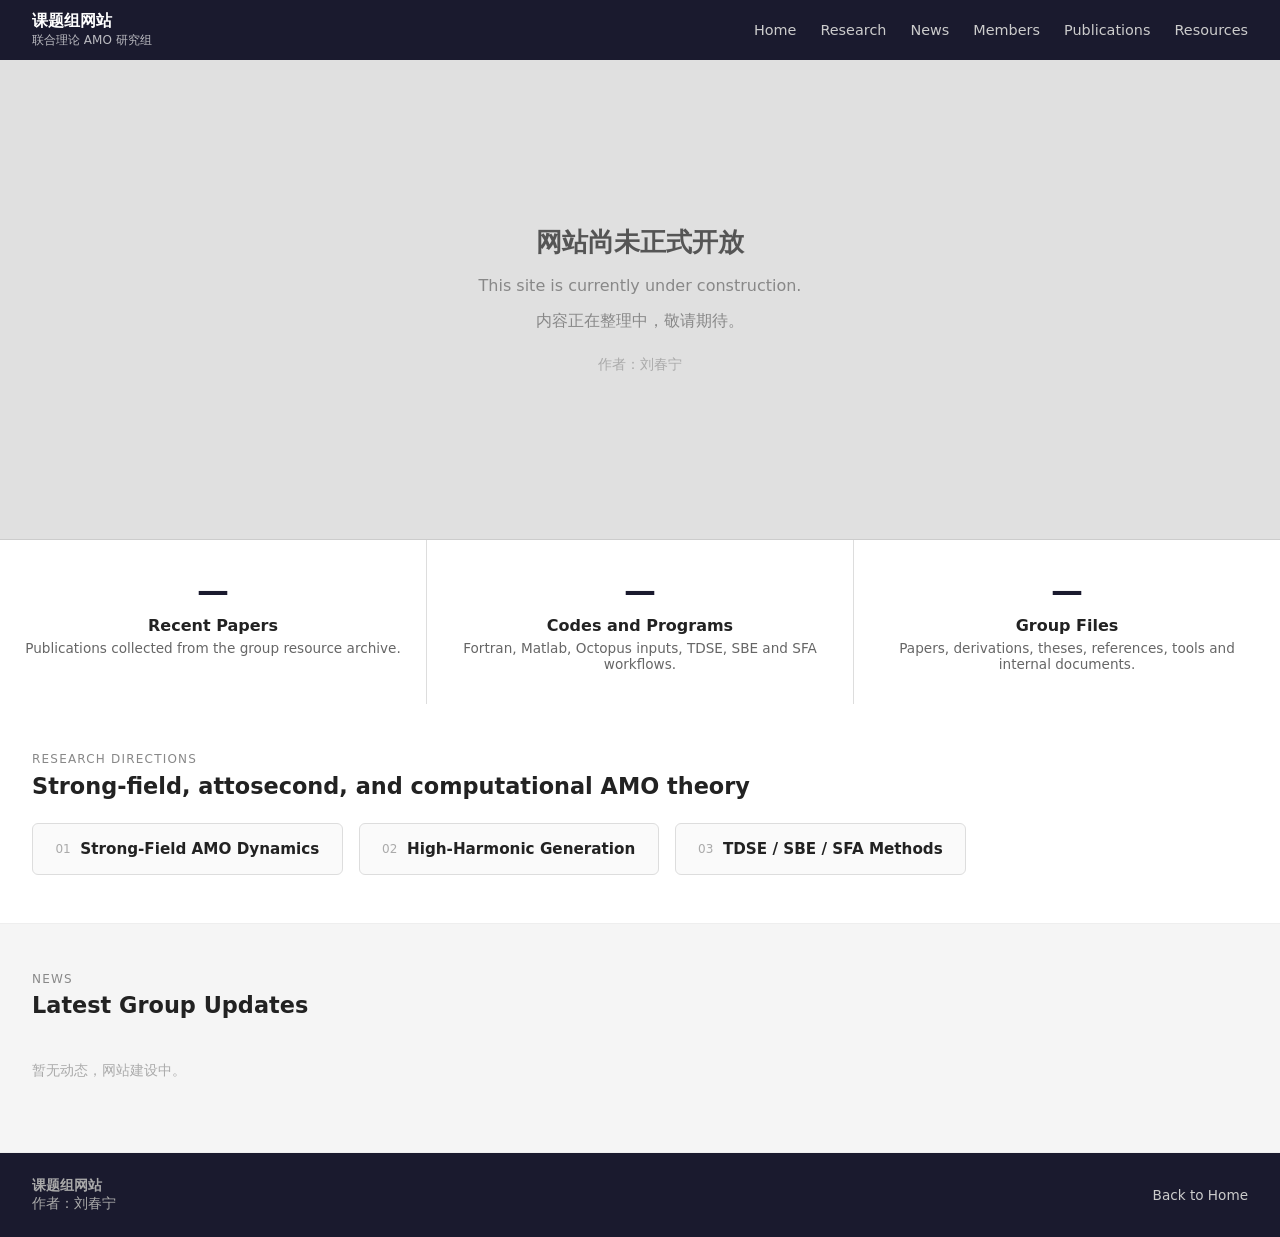
==== commit d7df7133: "Update index.html" ====
--- a/index.html
+++ b/index.html
@@ -3,530 +3,159 @@
   <head>
     <meta charset="utf-8" />
     <meta name="viewport" content="width=device-width, initial-scale=1" />
-    <title>Xi Zhao & Jun Wang Theoretical AMO Research Group</title>
-    <meta
-      name="description"
-      content="Xi Zhao & Jun Wang Theoretical AMO Research Group, focused on strong-field physics, attosecond science, high-harmonic generation, and computational AMO theory."
-    />
-    <link rel="preload" href="assets/logos/snnu-logo.png" as="image" />
-    <link rel="preload" href="assets/logos/jlu-logo.png" as="image" />
-    <link rel="preload" href="assets/paper-previews/vuv-reconstruction.jpg" as="image" />
-    <link rel="stylesheet" href="assets/site.css?v=20260617-2126" />
-    <script defer src="assets/site.js?v=20260617-2126"></script>
+    <title>课题组网站</title>
+    <meta name="description" content="课题组网站，建设中。" />
+    <style>
+      *, *::before, *::after { box-sizing: border-box; margin: 0; padding: 0; }
+      body { font-family: system-ui, sans-serif; background: #f5f5f5; color: #222; }
+
+      /* ── header ── */
+      .site-header {
+        display: flex; align-items: center; justify-content: space-between;
+        padding: 0 2rem; height: 60px; background: #1a1a2e; color: #fff;
+      }
+      .brand { display: flex; align-items: center; gap: .75rem; text-decoration: none; color: inherit; }
+      .brand strong { font-size: 1rem; }
+      .brand small { font-size: .75rem; opacity: .7; display: block; }
+      .nav-links { display: flex; gap: 1.5rem; }
+      .nav-links a { color: #ccc; text-decoration: none; font-size: .9rem; }
+
+      /* ── banner placeholder ── */
+      .banner-placeholder {
+        height: 480px; background: #e0e0e0;
+        display: flex; flex-direction: column; align-items: center; justify-content: center;
+        gap: 1rem; border-bottom: 1px solid #ccc;
+      }
+      .banner-placeholder h1 { font-size: 1.6rem; color: #555; }
+      .banner-placeholder p  { font-size: 1rem; color: #888; }
+      .banner-placeholder .author { font-size: .85rem; color: #aaa; margin-top: .5rem; }
+
+      /* ── home strip ── */
+      .home-strip {
+        display: flex; gap: 1px; background: #ddd;
+      }
+      .home-strip article {
+        flex: 1; padding: 2rem 1.5rem; background: #fff; text-align: center;
+      }
+      .home-strip article span { font-size: 2rem; font-weight: 700; color: #1a1a2e; }
+      .home-strip article strong { display: block; margin: .4rem 0 .3rem; }
+      .home-strip article p { font-size: .85rem; color: #666; }
+
+      /* ── research preview ── */
+      .home-research-preview {
+        padding: 3rem 2rem; background: #fff; border-bottom: 1px solid #eee;
+      }
+      .home-research-preview .eyebrow { font-size: .75rem; letter-spacing: .1em; color: #888; text-transform: uppercase; }
+      .home-research-preview h2 { font-size: 1.4rem; margin: .4rem 0 1.5rem; }
+      .preview-links { display: flex; gap: 1rem; flex-wrap: wrap; }
+      .preview-links a {
+        display: flex; align-items: center; gap: .6rem; padding: 1rem 1.4rem;
+        border: 1px solid #ddd; border-radius: 6px; text-decoration: none; color: #222;
+        background: #fafafa;
+      }
+      .preview-links a span { font-size: .75rem; color: #aaa; }
+      .preview-links a strong { font-size: .95rem; }
+
+      /* ── news panel ── */
+      .home-news-panel {
+        padding: 3rem 2rem; background: #f5f5f5; border-bottom: 1px solid #eee;
+      }
+      .home-news-panel .eyebrow { font-size: .75rem; letter-spacing: .1em; color: #888; text-transform: uppercase; }
+      .home-news-panel h2 { font-size: 1.4rem; margin: .4rem 0 1.2rem; }
+      .news-placeholder { color: #aaa; font-size: .9rem; padding: 1.5rem 0; }
+
+      /* ── footer ── */
+      .site-footer {
+        display: flex; align-items: center; justify-content: space-between;
+        padding: 1.5rem 2rem; background: #1a1a2e; color: #aaa; font-size: .85rem;
+      }
+      .site-footer a { color: #ccc; text-decoration: none; }
+    </style>
   </head>
   <body>
+
     <header class="site-header" aria-label="Main navigation">
-      <a class="brand" href="#home" data-route="home" aria-label="Home">
-        <span class="school-logos" aria-label="Affiliated universities">
-          <img src="assets/logos/snnu-logo.png" alt="Shaanxi Normal University" />
-          <img src="assets/logos/jlu-logo.png" alt="Jilin University" />
-        </span>
+      <a class="brand" href="#" aria-label="Home">
         <span class="brand-text">
-          <strong>Xi Zhao & Jun Wang</strong>
-          <small>Joint Theoretical AMO Research Group</small>
+          <strong>课题组网站</strong>
+          <small>联合理论 AMO 研究组</small>
         </span>
       </a>
       <nav class="nav-links" aria-label="Primary navigation">
-        <a href="#home" data-route="home">Home</a>
-        <a href="#research" data-route="research">Research</a>
-        <a href="#news" data-route="news">News</a>
-        <a href="#members" data-route="members">Members</a>
-        <a href="#publications" data-route="publications">Publications</a>
-        <a href="#resources" data-route="resources">Resources</a>
+        <a href="#">Home</a>
+        <a href="#">Research</a>
+        <a href="#">News</a>
+        <a href="#">Members</a>
+        <a href="#">Publications</a>
+        <a href="#">Resources</a>
       </nav>
     </header>
 
     <main>
-      <section class="page-view home-view active" id="view-home" data-view="home" aria-labelledby="home-title">
-        <div class="banner-carousel" aria-label="Homepage research carousel">
-          <div class="banner-school banner-school-left" aria-label="Shaanxi Normal University emblem">
-            <img src="assets/logos/snnu-emblem.png" alt="Shaanxi Normal University emblem" />
-          </div>
-          <div class="banner-school banner-school-right" aria-label="Jilin University emblem">
-            <img src="assets/logos/jlu-emblem.png" alt="Jilin University emblem" />
-          </div>
 
-          <article class="banner-slide active" data-slide="0">
-            <div class="banner-bg">
-              <img src="assets/paper-previews/vuv-reconstruction.jpg" alt="" aria-hidden="true" />
-            </div>
-            <div class="banner-content">
-              <p class="eyebrow">Shaanxi Normal University × Jilin University</p>
-              <h1 id="home-title">Xi Zhao & Jun Wang Theoretical AMO Research Group</h1>
-              <p>
-                A joint theoretical AMO research group led by Xi Zhao and Jun Wang, focused on strong-field
-                light-matter interaction, attosecond science, high-harmonic generation, and computational AMO theory.
-              </p>
-              <div class="banner-actions">
-                <a class="button primary light" href="#research" data-route="research">Research Directions</a>
-                <a class="button secondary light" href="#members" data-route="members">Members</a>
-              </div>
-            </div>
-            <figure class="banner-paper">
-              <img
-                src="assets/paper-previews/vuv-reconstruction.jpg"
-                alt="JPC Letters 2026 VUV pulse reconstruction paper preview"
-              />
-              <figcaption>2026 · J. Phys. Chem. Lett.</figcaption>
-            </figure>
-          </article>
+      <!-- Banner -->
+      <div class="banner-placeholder" aria-label="Homepage banner">
+        <h1>网站尚未正式开放</h1>
+        <p>This site is currently under construction.</p>
+        <p>内容正在整理中，敬请期待。</p>
+        <p class="author">作者：刘春宁</p>
+      </div>
 
-          <article class="banner-slide" data-slide="1">
-            <div class="banner-bg">
-              <img src="assets/paper-previews/scirep-water.jpg" alt="" aria-hidden="true" />
-            </div>
-            <div class="banner-content">
-              <p class="eyebrow">Strong-Field Molecular Dynamics</p>
-              <h2>Nonadiabatic ionization-dissociation theory</h2>
-              <p>
-                Modeling intense-field molecular response through coupled electronic and nuclear channels,
-                with emphasis on non-vertical pathways and time-resolved dissociation dynamics.
-              </p>
-              <div class="banner-actions">
-                <a class="button primary light" href="#publications" data-route="publications">Selected Publications</a>
-                <a class="button secondary light" href="#resources" data-route="resources">Group Archive</a>
-              </div>
-            </div>
-            <figure class="banner-paper">
-              <img
-                src="assets/paper-previews/scirep-water.jpg"
-                alt="Scientific Reports 2025 strong IR induced dissociation paper preview"
-                loading="lazy"
-              />
-              <figcaption>2025 · Scientific Reports</figcaption>
-            </figure>
-          </article>
+      <!-- Metrics strip -->
+      <div class="home-strip" aria-label="Site summary">
+        <article>
+          <span>—</span>
+          <strong>Recent Papers</strong>
+          <p>Publications collected from the group resource archive.</p>
+        </article>
+        <article>
+          <span>—</span>
+          <strong>Codes and Programs</strong>
+          <p>Fortran, Matlab, Octopus inputs, TDSE, SBE and SFA workflows.</p>
+        </article>
+        <article>
+          <span>—</span>
+          <strong>Group Files</strong>
+          <p>Papers, derivations, theses, references, tools and internal documents.</p>
+        </article>
+      </div>
 
-          <article class="banner-slide" data-slide="2">
-            <div class="banner-bg">
-              <img src="assets/paper-previews/carrier-scattering.jpg" alt="" aria-hidden="true" />
-            </div>
-            <div class="banner-content">
-              <p class="eyebrow">Solid-State Strong-Field Response</p>
-              <h2>Carrier dynamics and ultrafast material response</h2>
-              <p>
-                Theory-driven analysis of HHG in solids, dephasing-time retrieval, carrier-carrier scattering,
-                and attosecond waveform reconstruction from strong-field observables.
-              </p>
-              <div class="banner-actions">
-                <a class="button primary light" href="#research" data-route="research">Research Directions</a>
-                <a class="button secondary light" href="#resources" data-route="resources">Codes and Programs</a>
-              </div>
-            </div>
-            <figure class="banner-paper">
-              <img
-                src="assets/paper-previews/carrier-scattering.jpg"
-                alt="Optics Express 2026 carrier-carrier scattering paper preview"
-                loading="lazy"
-              />
-              <figcaption>2026 · Optics Express</figcaption>
-            </figure>
-          </article>
+      <!-- Research preview -->
+      <div class="home-research-preview" aria-label="Research preview">
+        <p class="eyebrow">Research Directions</p>
+        <h2>Strong-field, attosecond, and computational AMO theory</h2>
+        <div class="preview-links">
+          <a href="#">
+            <span>01</span>
+            <strong>Strong-Field AMO Dynamics</strong>
+          </a>
+          <a href="#">
+            <span>02</span>
+            <strong>High-Harmonic Generation</strong>
+          </a>
+          <a href="#">
+            <span>03</span>
+            <strong>TDSE / SBE / SFA Methods</strong>
+          </a>
+        </div>
+      </div>
 
-          <div class="banner-controls" aria-label="Carousel controls">
-            <button class="banner-arrow" type="button" data-slide-prev aria-label="Previous slide">‹</button>
-            <span class="banner-count">
-              <strong data-slide-current>01</strong>
-              <em>/</em>
-              <span data-slide-total>03</span>
-            </span>
-            <button class="banner-arrow" type="button" data-slide-next aria-label="Next slide">›</button>
-          </div>
+      <!-- News panel -->
+      <div class="home-news-panel" aria-label="Latest news preview">
+        <p class="eyebrow">News</p>
+        <h2>Latest Group Updates</h2>
+        <p class="news-placeholder">暂无动态，网站建设中。</p>
+      </div>
 
-          <div class="banner-dots" aria-label="Carousel slides">
-            <button class="banner-dot active" type="button" data-slide-to="0" aria-label="Show slide 1"></button>
-            <button class="banner-dot" type="button" data-slide-to="1" aria-label="Show slide 2"></button>
-            <button class="banner-dot" type="button" data-slide-to="2" aria-label="Show slide 3"></button>
-          </div>
-        </div>
-
-        <div class="home-strip" aria-label="Site summary">
-          <article>
-            <span data-metric="paperCount">19</span>
-            <strong>Recent Papers</strong>
-            <p>Publications collected from the group resource archive.</p>
-          </article>
-          <article>
-            <span data-metric="codeCount">36</span>
-            <strong>Codes and Programs</strong>
-            <p>Fortran, Matlab, Octopus inputs, TDSE, SBE and SFA workflows.</p>
-          </article>
-          <article>
-            <span data-metric="resourceCount">77</span>
-            <strong>Group Files</strong>
-            <p>Papers, derivations, theses, references, tools and internal documents.</p>
-          </article>
-        </div>
-
-        <div class="home-research-preview" aria-label="Research preview">
-          <div>
-            <p class="eyebrow">Research Directions</p>
-            <h2>Strong-field, attosecond, and computational AMO theory</h2>
-          </div>
-          <div class="preview-links">
-            <a href="#research" data-route="research">
-              <span>01</span>
-              <strong>Strong-Field AMO Dynamics</strong>
-            </a>
-            <a href="#research" data-route="research">
-              <span>02</span>
-              <strong>High-Harmonic Generation</strong>
-            </a>
-            <a href="#research" data-route="research">
-              <span>03</span>
-              <strong>TDSE / SBE / SFA Methods</strong>
-            </a>
-          </div>
-        </div>
-
-        <div class="home-news-panel" aria-label="Latest news preview">
-          <div class="section-title-row">
-            <div>
-              <p class="eyebrow">News</p>
-              <h2>Latest Group Updates</h2>
-            </div>
-            <a class="text-link" href="#news" data-route="news">All News</a>
-          </div>
-          <div class="news-list compact" id="homeNews" aria-live="polite"></div>
-        </div>
-      </section>
-
-      <section class="page-view research-view" id="view-research" data-view="research" aria-labelledby="research-title">
-        <div class="page-head">
-          <p class="eyebrow">Research</p>
-          <h2 id="research-title">Research Directions</h2>
-          <p>
-            The group connects strong-field physics, attosecond science, high-harmonic spectroscopy,
-            and computational AMO theory through reproducible numerical models.
-          </p>
-        </div>
-        <div class="research-grid">
-          <article>
-            <img src="assets/research/strong-field-dynamics.jpg" alt="Strong-field molecular dynamics figure" loading="lazy" />
-            <span>01</span>
-            <h3>Strong-Field AMO Dynamics</h3>
-            <p>
-              Ionization, dissociation, recombination and radiation in intense laser fields, with
-              attention to electron-nuclear coupling and non-vertical channels.
-            </p>
-          </article>
-          <article>
-            <img src="assets/research/hhg-reconstruction.jpg" alt="High-harmonic generation reconstruction figure" loading="lazy" />
-            <span>02</span>
-            <h3>High-Harmonic Generation</h3>
-            <p>
-              Harmonic spectra, polarization shaping, bound-state transition, trajectory analysis,
-              and attosecond pulse synthesis in atoms, molecules and solids.
-            </p>
-          </article>
-          <article>
-            <img src="assets/research/computational-methods.jpg" alt="Computational AMO method figure" loading="lazy" />
-            <span>03</span>
-            <h3>TDSE / SBE / SFA Methods</h3>
-            <p>
-              Time-dependent Schrodinger equation solvers, semiconductor Bloch equations,
-              strong-field approximation, saddle-point models and QTMC tools.
-            </p>
-          </article>
-          <article>
-            <img src="assets/research/solid-carriers.jpg" alt="Solid-state carrier dynamics figure" loading="lazy" />
-            <span>04</span>
-            <h3>Solid-State Strong-Field Response</h3>
-            <p>
-              Carrier dynamics, dephasing-time retrieval, complex saddle points, scattering effects
-              and ultrafast material response under crystal-strong laser interaction.
-            </p>
-          </article>
-        </div>
-      </section>
-
-      <section class="page-view news-view" id="view-news" data-view="news" aria-labelledby="news-title">
-        <div class="page-head split">
-          <div>
-            <p class="eyebrow">News</p>
-            <h2 id="news-title">Group News</h2>
-            <p>Publication updates are generated from papers in the local group resource archive.</p>
-          </div>
-          <a class="button secondary" href="#publications" data-route="publications">View Publications</a>
-        </div>
-        <div class="news-list" id="newsList" aria-live="polite"></div>
-      </section>
-
-      <section class="page-view members-view" id="view-members" data-view="members" aria-labelledby="members-title">
-        <div class="page-head">
-          <p class="eyebrow">Members</p>
-          <h2 id="members-title">Faculty and Students</h2>
-          <p>Xi Zhao and Jun Wang lead the joint group. Student rosters are structured for later updates.</p>
-        </div>
-
-        <div class="section-title-row people-heading">
-          <div>
-            <p class="eyebrow">Faculty</p>
-            <h2>Principal Investigators · 首席研究员</h2>
-          </div>
-        </div>
-        <div class="people-grid">
-          <article class="person-card">
-            <img class="person-photo" src="assets/people/xi-zhao.png" alt="Xi Zhao" />
-            <div class="person-body">
-              <p class="person-school">Shaanxi Normal University</p>
-              <h3>Xi Zhao · 赵曦</h3>
-              <p class="person-title">Associate Researcher, College of Physics and Information Technology</p>
-              <dl class="person-facts">
-                <div><dt>Discipline</dt><dd>Atomic and Molecular Physics</dd></div>
-                <div><dt>Email</dt><dd>zhaoxi719@snnu.edu.cn</dd></div>
-                <div><dt>Education</dt><dd>Ph.D., Jilin University</dd></div>
-              </dl>
-              <p>
-                Research areas include interaction between strong laser fields and atom/molecule/solid systems,
-                attosecond science, and high-performance computation in science.
-              </p>
-              <a class="text-link" href="https://faculty.snnu.edu.cn/zhaoxi/zh_CN/index.htm" target="_blank" rel="noreferrer">
-                Official SNNU Profile
-              </a>
-            </div>
-          </article>
-
-          <article class="person-card">
-            <img class="person-photo" src="assets/people/jun-wang.jpg" alt="Jun Wang" />
-            <div class="person-body">
-              <p class="person-school">Jilin University</p>
-              <h3>Jun Wang · 王俊</h3>
-              <p class="person-title">Associate Professor, Institute of Atomic and Molecular Physics</p>
-              <dl class="person-facts">
-                <div><dt>Unit</dt><dd>Institute of Atomic and Molecular Physics</dd></div>
-                <div><dt>Degree</dt><dd>Ph.D.</dd></div>
-                <div><dt>Location</dt><dd>Changchun, Jilin</dd></div>
-              </dl>
-              <p>
-                Research output includes strong-field molecular dynamics and high-order harmonic generation,
-                with recent collaborations on nonadiabatic ionization-dissociation and ultrafast AMO theory.
-              </p>
-              <a class="text-link" href="https://teachers.jlu.edu.cn/JunWang/zh_CN/index.htm" target="_blank" rel="noreferrer">
-                Official JLU Profile
-              </a>
-            </div>
-          </article>
-        </div>
-
-        <div class="student-section" aria-label="Students">
-          <div class="section-title-row">
-            <div>
-              <p class="eyebrow">Students</p>
-              <h2>Group Members</h2>
-            </div>
-          </div>
-          <div class="student-grid">
-            <article class="student-panel">
-              <span>Ph.D. Students</span>
-              <h3>博士生</h3>
-              <p>Member list to be updated.</p>
-            </article>
-            <article class="student-panel">
-              <span>Master Students</span>
-              <h3>硕士生</h3>
-              <p>Member list to be updated.</p>
-            </article>
-            <article class="student-panel">
-              <span>Undergraduates</span>
-              <h3>本科生</h3>
-              <p>Member list to be updated.</p>
-            </article>
-            <article class="student-panel">
-              <span>Alumni</span>
-              <h3>已毕业学生</h3>
-              <p>Alumni list to be updated.</p>
-            </article>
-          </div>
-        </div>
-      </section>
-
-      <section class="page-view publications-view" id="view-publications" data-view="publications" aria-labelledby="publications-title">
-        <div class="page-head split">
-          <div>
-            <p class="eyebrow">Publications</p>
-            <h2 id="publications-title">Selected Publications</h2>
-            <p>Recent papers are read from `ourweb/01_Group_Resource/1.Our Pulished Paper （2024-）`.</p>
-          </div>
-          <a class="button secondary" href="#resources" data-route="resources" data-filter-jump="papers">All Papers</a>
-        </div>
-
-        <div class="featured-papers">
-          <article class="featured-paper">
-            <img
-              src="assets/paper-previews/vuv-reconstruction.jpg"
-              alt="JPC Letters paper preview"
-              loading="lazy"
-            />
-            <div>
-              <span>2026 · J. Phys. Chem. Lett.</span>
-              <h3>In Silico Single-Shot Vacuum-Ultraviolet Pulse Reconstruction Via Solid-State HHG</h3>
-              <p>A solid-state HHG route for retrieving VUV waveforms through theory-driven reconstruction.</p>
-              <a
-                class="text-link"
-                href="ourweb/01_Group_Resource/1.Our%20Pulished%20Paper%20%EF%BC%882024-%EF%BC%89/2026/2026-05.JQ%20Zhang.JPC%20Letters.VUV%20pulse%20reconstruction.pdf"
-                target="_blank"
-                rel="noreferrer"
-                >Open local PDF</a
-              >
-            </div>
-          </article>
-          <article class="featured-paper compact">
-            <img
-              src="assets/paper-previews/scirep-water.jpg"
-              alt="Scientific Reports paper preview"
-              loading="lazy"
-            />
-            <div>
-              <span>2025 · Scientific Reports</span>
-              <h3>Non-vertical ionization-dissociation model for D<sub>2</sub>O<sup>2+</sup></h3>
-              <p>Strong infrared-field induced molecular dissociation in a nonadiabatic multi-state model.</p>
-            </div>
-          </article>
-        </div>
-
-        <div class="publication-years" id="paperList" aria-live="polite"></div>
-      </section>
-
-      <section class="page-view resources-view" id="view-resources" data-view="resources" aria-labelledby="resources-title">
-        <div class="page-head split">
-          <div>
-            <p class="eyebrow">Resource Portal</p>
-            <h2 id="resources-title">Group Resources</h2>
-            <p>Papers, videos, codes, derivations, theses, references and tools from the group archive.</p>
-          </div>
-          <a class="button secondary" href="ourweb/01_Group_Resource.zip">Download Archive</a>
-        </div>
-
-        <section class="video-resource-block" aria-labelledby="video-resource-title">
-          <div>
-            <p class="eyebrow">Video Resources</p>
-            <h2 id="video-resource-title">Lectures and Code Tutorials</h2>
-            <p>
-              Course videos and research tutorials are hosted on the group Bilibili space, including
-              attosecond science, TDSE derivations, HHG saddle-point equations, Octopus usage, and
-              solid-state strong-field theory.
-            </p>
-            <a
-              class="button primary"
-              href="https://space.bilibili.com/1866190724?spm_id_from=333.337.search-card.all.click"
-              target="_blank"
-              rel="noreferrer"
-            >
-              Open Bilibili Space
-            </a>
-          </div>
-          <div class="video-list" aria-label="Selected video list">
-            <a href="https://space.bilibili.com/1866190724?spm_id_from=333.337.search-card.all.click" target="_blank" rel="noreferrer">
-              <span>05-31 · 34:51 · 53 views</span>
-              <strong>Attosecond Entanglement and Coherence</strong>
-            </a>
-            <a href="https://space.bilibili.com/1866190724?spm_id_from=333.337.search-card.all.click" target="_blank" rel="noreferrer">
-              <span>05-31 · 02:33:12 · 27 views</span>
-              <strong>Lec 07 Monolayer MoS2 Hamiltonian</strong>
-            </a>
-            <a href="https://space.bilibili.com/1866190724?spm_id_from=333.337.search-card.all.click" target="_blank" rel="noreferrer">
-              <span>05-31 · 01:40:53 · 21 views</span>
-              <strong>Lec 06 Spin Orbiting Coupling</strong>
-            </a>
-            <a href="https://space.bilibili.com/1866190724?spm_id_from=333.337.search-card.all.click" target="_blank" rel="noreferrer">
-              <span>05-31 · 01:54:39 · 11 views</span>
-              <strong>Lec 08 Spin orbit coupling in Monolayer TMDs</strong>
-            </a>
-            <a href="https://space.bilibili.com/1866190724?spm_id_from=333.337.search-card.all.click" target="_blank" rel="noreferrer">
-              <span>05-31 · 02:07:46 · 20 views</span>
-              <strong>Lec 01 Graphene Band Structure</strong>
-            </a>
-            <a href="https://space.bilibili.com/1866190724?spm_id_from=333.337.search-card.all.click" target="_blank" rel="noreferrer">
-              <span>2025-07-18 · 14:52 · 1205 views</span>
-              <strong>He原子强激光相互作用TDSE讲解2：含时部分</strong>
-            </a>
-            <a href="https://space.bilibili.com/1866190724?spm_id_from=333.337.search-card.all.click" target="_blank" rel="noreferrer">
-              <span>2025-07-18 · 11:37 · 509 views</span>
-              <strong>He原子强激光作用下双电子含时薛定谔方程的讲解1：本征态+dipole计算</strong>
-            </a>
-            <a href="https://space.bilibili.com/1866190724?spm_id_from=333.337.search-card.all.click" target="_blank" rel="noreferrer">
-              <span>2025-07-03 · 02:05 · 294 views</span>
-              <strong>量子光学与hhg产生2</strong>
-            </a>
-            <a href="https://space.bilibili.com/1866190724?spm_id_from=333.337.search-card.all.click" target="_blank" rel="noreferrer">
-              <span>2025-07-03 · 13:12 · 296 views</span>
-              <strong>量子光学与hhg产生1</strong>
-            </a>
-            <a href="https://space.bilibili.com/1866190724?spm_id_from=333.337.search-card.all.click" target="_blank" rel="noreferrer">
-              <span>2025-01-21 · 42:34 · 184 views</span>
-              <strong>固体-强激光相互作用载流子经典轨迹和时频分析</strong>
-            </a>
-            <a href="https://space.bilibili.com/1866190724?spm_id_from=333.337.search-card.all.click" target="_blank" rel="noreferrer">
-              <span>2025-01-20 · 07:55 · 202 views</span>
-              <strong>octopus计算电流教程</strong>
-            </a>
-            <a href="https://space.bilibili.com/1866190724?spm_id_from=333.337.search-card.all.click" target="_blank" rel="noreferrer">
-              <span>2025-01-19 · 12:10 · 194 views</span>
-              <strong>octopus code acceleration-数据处理</strong>
-            </a>
-            <a href="https://space.bilibili.com/1866190724?spm_id_from=333.337.search-card.all.click" target="_blank" rel="noreferrer">
-              <span>2025-01-19 · 14:18 · 383 views</span>
-              <strong>octopus code使用</strong>
-            </a>
-            <a href="https://space.bilibili.com/1866190724?spm_id_from=333.337.search-card.all.click" target="_blank" rel="noreferrer">
-              <span>2025-01-04 · 25:08 · 127 views</span>
-              <strong>强激光与气体相互作用HHG鞍点方程求解</strong>
-            </a>
-            <a href="https://space.bilibili.com/1866190724?spm_id_from=333.337.search-card.all.click" target="_blank" rel="noreferrer">
-              <span>2025-01-04 · 19:52 · 210 views</span>
-              <strong>强激光与固体相互作用HHG鞍点方程求解</strong>
-            </a>
-            <a href="https://space.bilibili.com/1866190724?spm_id_from=333.337.search-card.all.click" target="_blank" rel="noreferrer">
-              <span>2025-01-04 · 19:53 · 396 views</span>
-              <strong>固体高次谐波计算理论讲解</strong>
-            </a>
-            <a href="https://space.bilibili.com/1866190724?spm_id_from=333.337.search-card.all.click" target="_blank" rel="noreferrer">
-              <span>2025-01-04 · 01:06:24 · 370 views</span>
-              <strong>固体高次谐波半导体布洛赫方程程序讲解</strong>
-            </a>
-            <a href="https://space.bilibili.com/1866190724?spm_id_from=333.337.search-card.all.click" target="_blank" rel="noreferrer">
-              <span>2024-07-02 · 49:56 · 384 views</span>
-              <strong>1.阿秒科学三步模型与TDSE的推导</strong>
-            </a>
-          </div>
-        </section>
-
-        <div class="resource-atlas" id="resourceAtlas" aria-label="Resource statistics"></div>
-
-        <div class="resource-toolbar">
-          <label class="search-box">
-            <span>Search resources</span>
-            <input
-              id="resourceSearch"
-              type="search"
-              placeholder="HHG / TDSE / SBE / Fortran / paper / derivation"
-              autocomplete="off"
-            />
-          </label>
-          <div class="filter-group" role="list" aria-label="Resource categories">
-            <button class="filter-chip active" type="button" data-filter="all" aria-pressed="true">All</button>
-            <button class="filter-chip" type="button" data-filter="papers" aria-pressed="false">Papers</button>
-            <button class="filter-chip" type="button" data-filter="code" aria-pressed="false">Code</button>
-            <button class="filter-chip" type="button" data-filter="derivations" aria-pressed="false">Derivations</button>
-            <button class="filter-chip" type="button" data-filter="literature" aria-pressed="false">Literature</button>
-            <button class="filter-chip" type="button" data-filter="theses" aria-pressed="false">Theses</button>
-            <button class="filter-chip" type="button" data-filter="tools" aria-pressed="false">Tools</button>
-            <button class="filter-chip" type="button" data-filter="rules" aria-pressed="false">Rules</button>
-          </div>
-        </div>
-
-        <div class="resource-summary" id="resourceSummary"></div>
-        <div class="resource-list" id="resourceList" aria-live="polite"></div>
-      </section>
     </main>
 
     <footer class="site-footer">
       <div>
-        <strong>Xi Zhao & Jun Wang Theoretical AMO Research Group</strong>
-        <p>Shaanxi Normal University × Jilin University</p>
+        <strong>课题组网站</strong>
+        <p>作者：刘春宁</p>
       </div>
-      <a href="#home" data-route="home">Back to Home</a>
+      <a href="#">Back to Home</a>
     </footer>
+
   </body>
 </html>
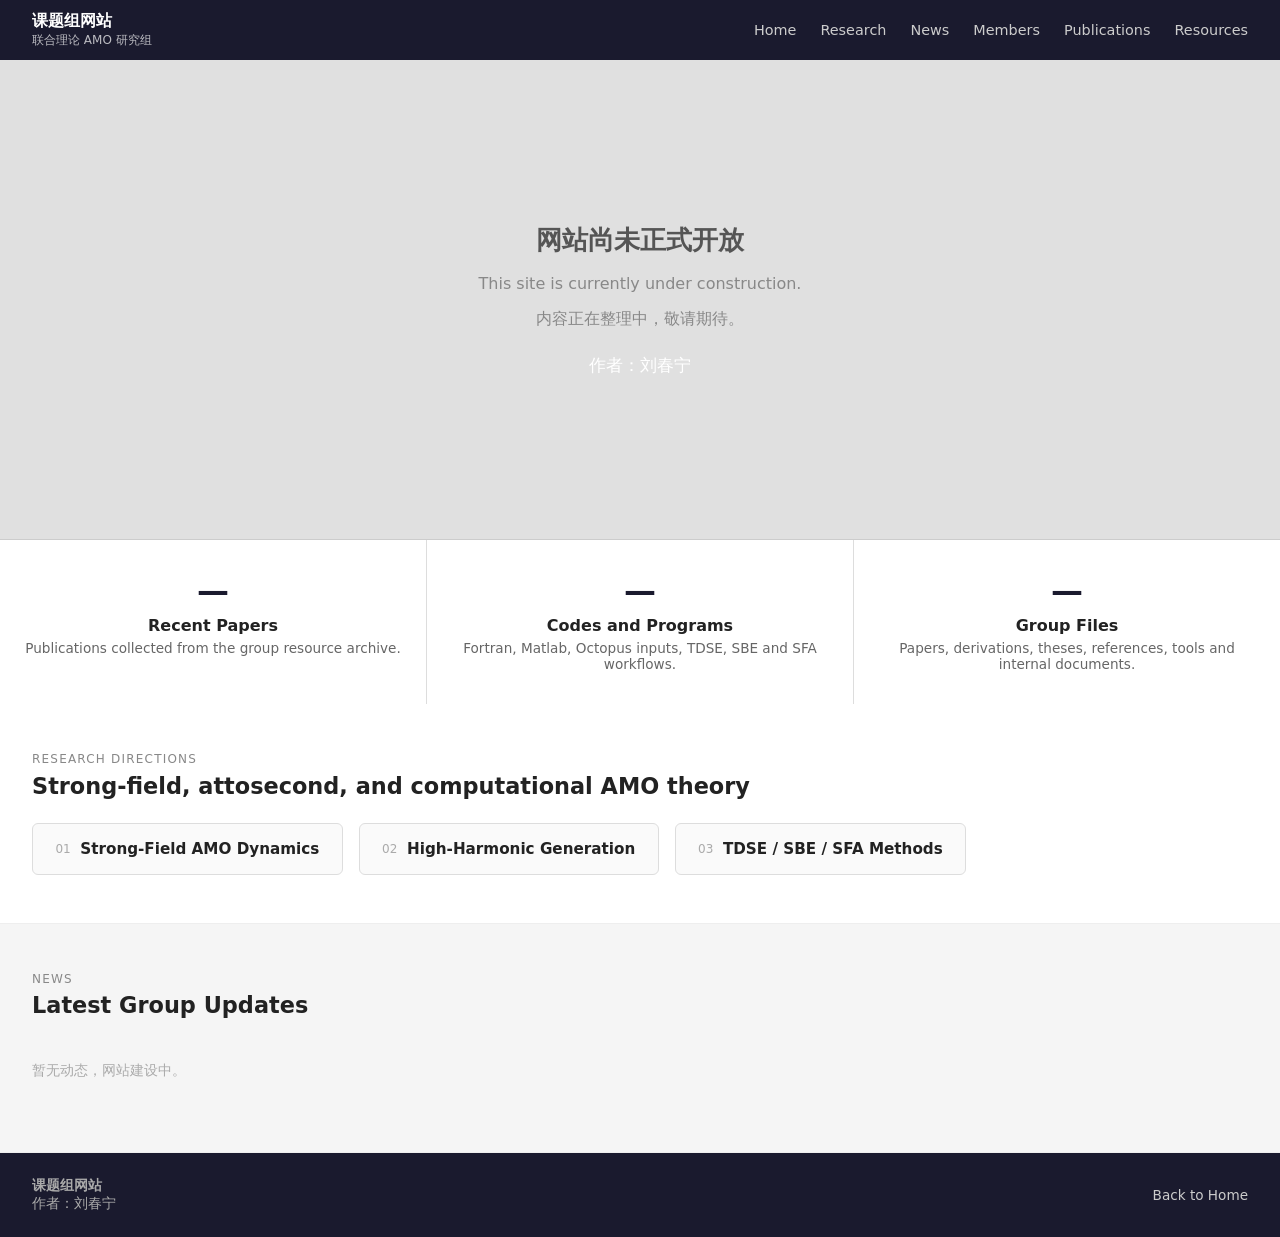
==== commit 87680fd7: "Update index.html" ====
--- a/index.html
+++ b/index.html
@@ -28,7 +28,7 @@
       }
       .banner-placeholder h1 { font-size: 1.6rem; color: #555; }
       .banner-placeholder p  { font-size: 1rem; color: #888; }
-      .banner-placeholder .author { font-size: .85rem; color: #aaa; margin-top: .5rem; }
+      .banner-placeholder .author { font-size: 1.05rem; color: #fff; margin-top: .5rem; }
 
       /* ── home strip ── */
       .home-strip {
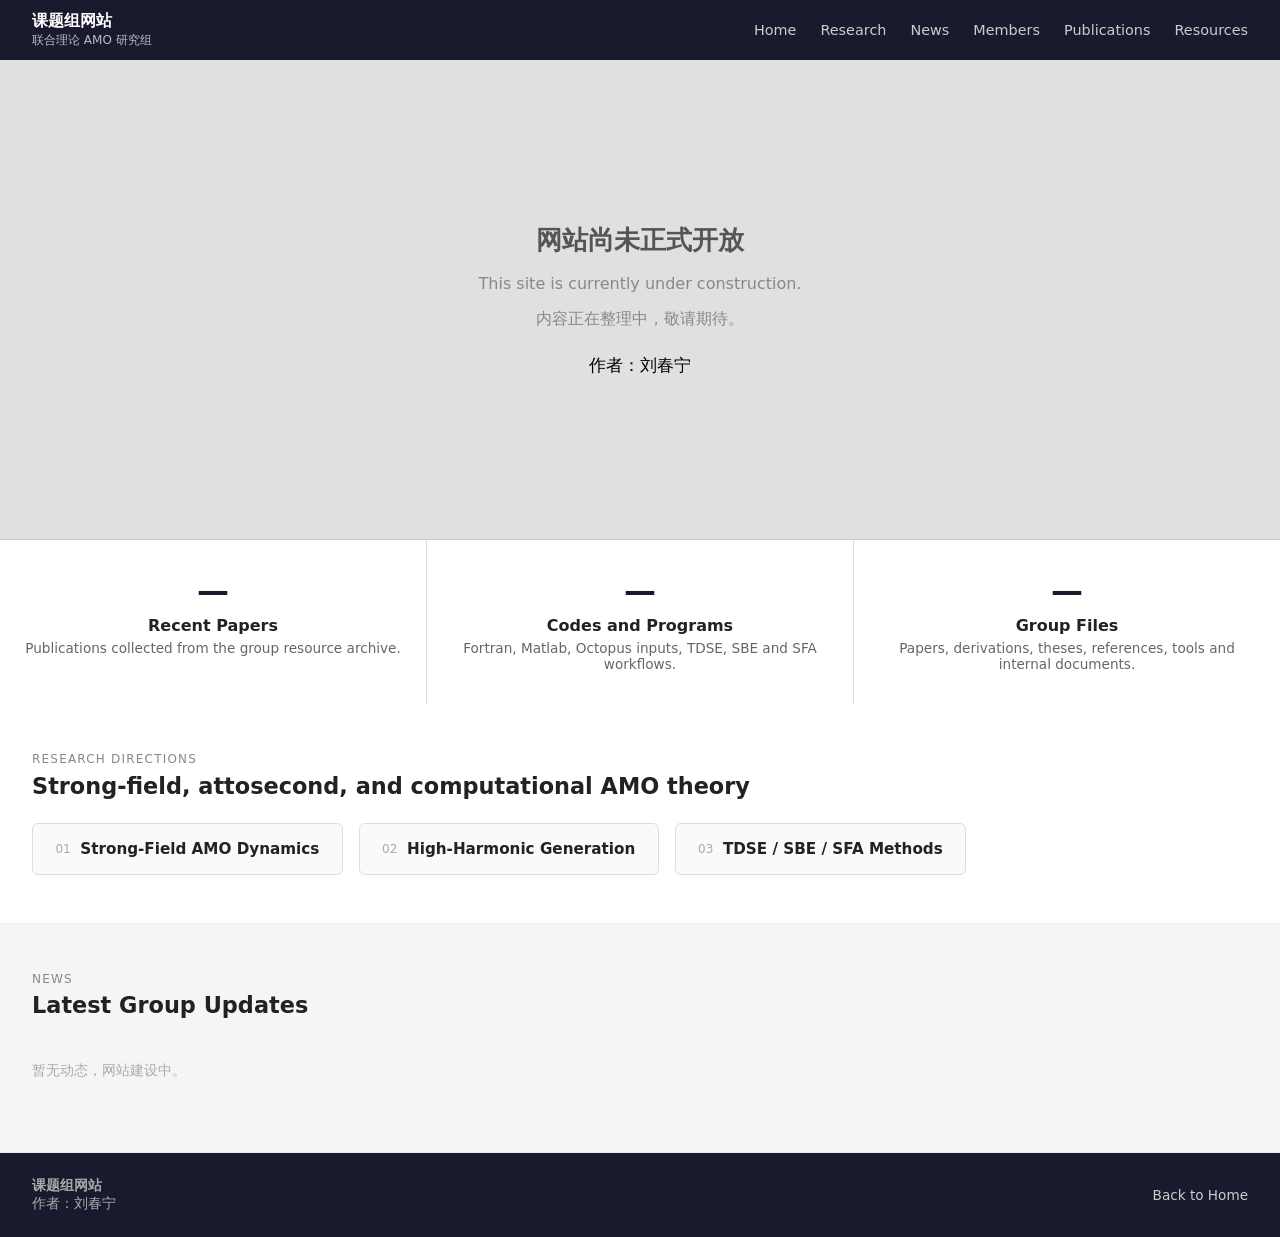
==== commit 35fab5f9: "Update index.html" ====
--- a/index.html
+++ b/index.html
@@ -28,7 +28,7 @@
       }
       .banner-placeholder h1 { font-size: 1.6rem; color: #555; }
       .banner-placeholder p  { font-size: 1rem; color: #888; }
-      .banner-placeholder .author { font-size: 1.05rem; color: #fff; margin-top: .5rem; }
+      .banner-placeholder .author { font-size: 1.05rem; color: #000; margin-top: .5rem; }
 
       /* ── home strip ── */
       .home-strip {
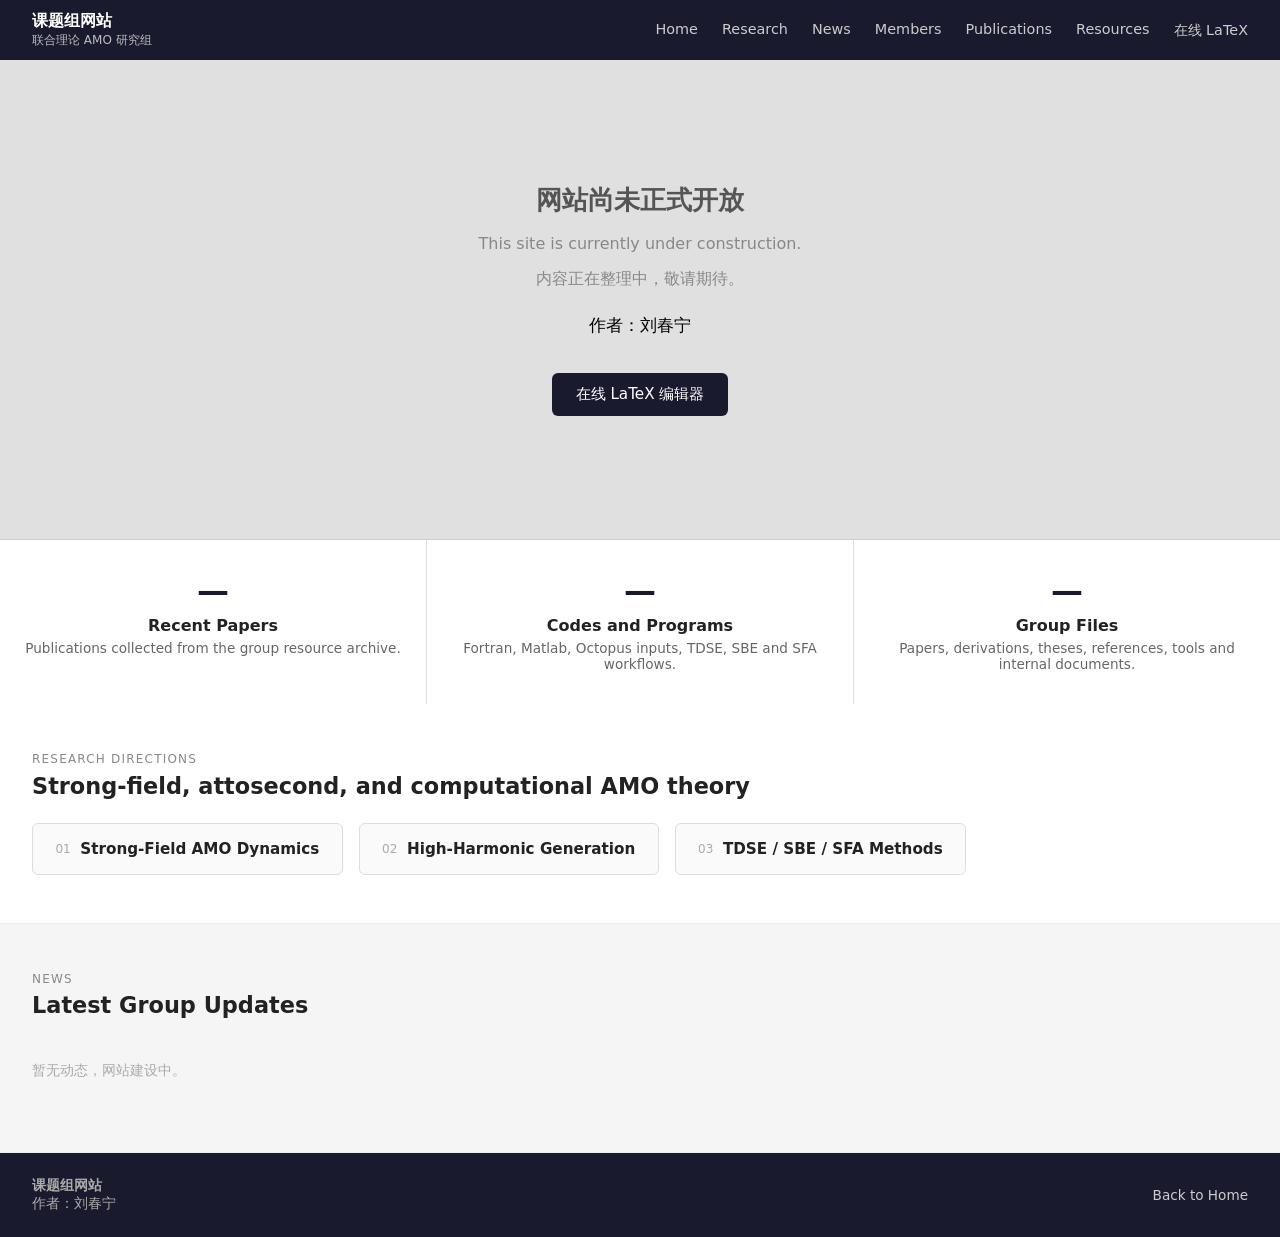
==== commit 58df98f8: "Add online LaTeX editor page powered by TeXlyre" ====
--- a/index.html
+++ b/index.html
@@ -19,6 +19,7 @@
       .brand small { font-size: .75rem; opacity: .7; display: block; }
       .nav-links { display: flex; gap: 1.5rem; }
       .nav-links a { color: #ccc; text-decoration: none; font-size: .9rem; }
+      .nav-links a:hover { color: #fff; }
 
       /* ── banner placeholder ── */
       .banner-placeholder {
@@ -29,6 +30,12 @@
       .banner-placeholder h1 { font-size: 1.6rem; color: #555; }
       .banner-placeholder p  { font-size: 1rem; color: #888; }
       .banner-placeholder .author { font-size: 1.05rem; color: #000; margin-top: .5rem; }
+      .banner-actions { display: flex; gap: 1rem; justify-content: center; margin-top: 1.25rem; flex-wrap: wrap; }
+      .banner-actions a {
+        padding: .7rem 1.5rem; border-radius: 6px; text-decoration: none;
+        background: #1a1a2e; color: #fff; font-size: .95rem;
+      }
+      .banner-actions a:hover { opacity: .85; }
 
       /* ── home strip ── */
       .home-strip {
@@ -88,6 +95,7 @@
         <a href="#">Members</a>
         <a href="#">Publications</a>
         <a href="#">Resources</a>
+        <a href="latex.html">在线 LaTeX</a>
       </nav>
     </header>
 
@@ -99,6 +107,9 @@
         <p>This site is currently under construction.</p>
         <p>内容正在整理中，敬请期待。</p>
         <p class="author">作者：刘春宁</p>
+        <p class="banner-actions">
+          <a href="latex.html">在线 LaTeX 编辑器</a>
+        </p>
       </div>
 
       <!-- Metrics strip -->
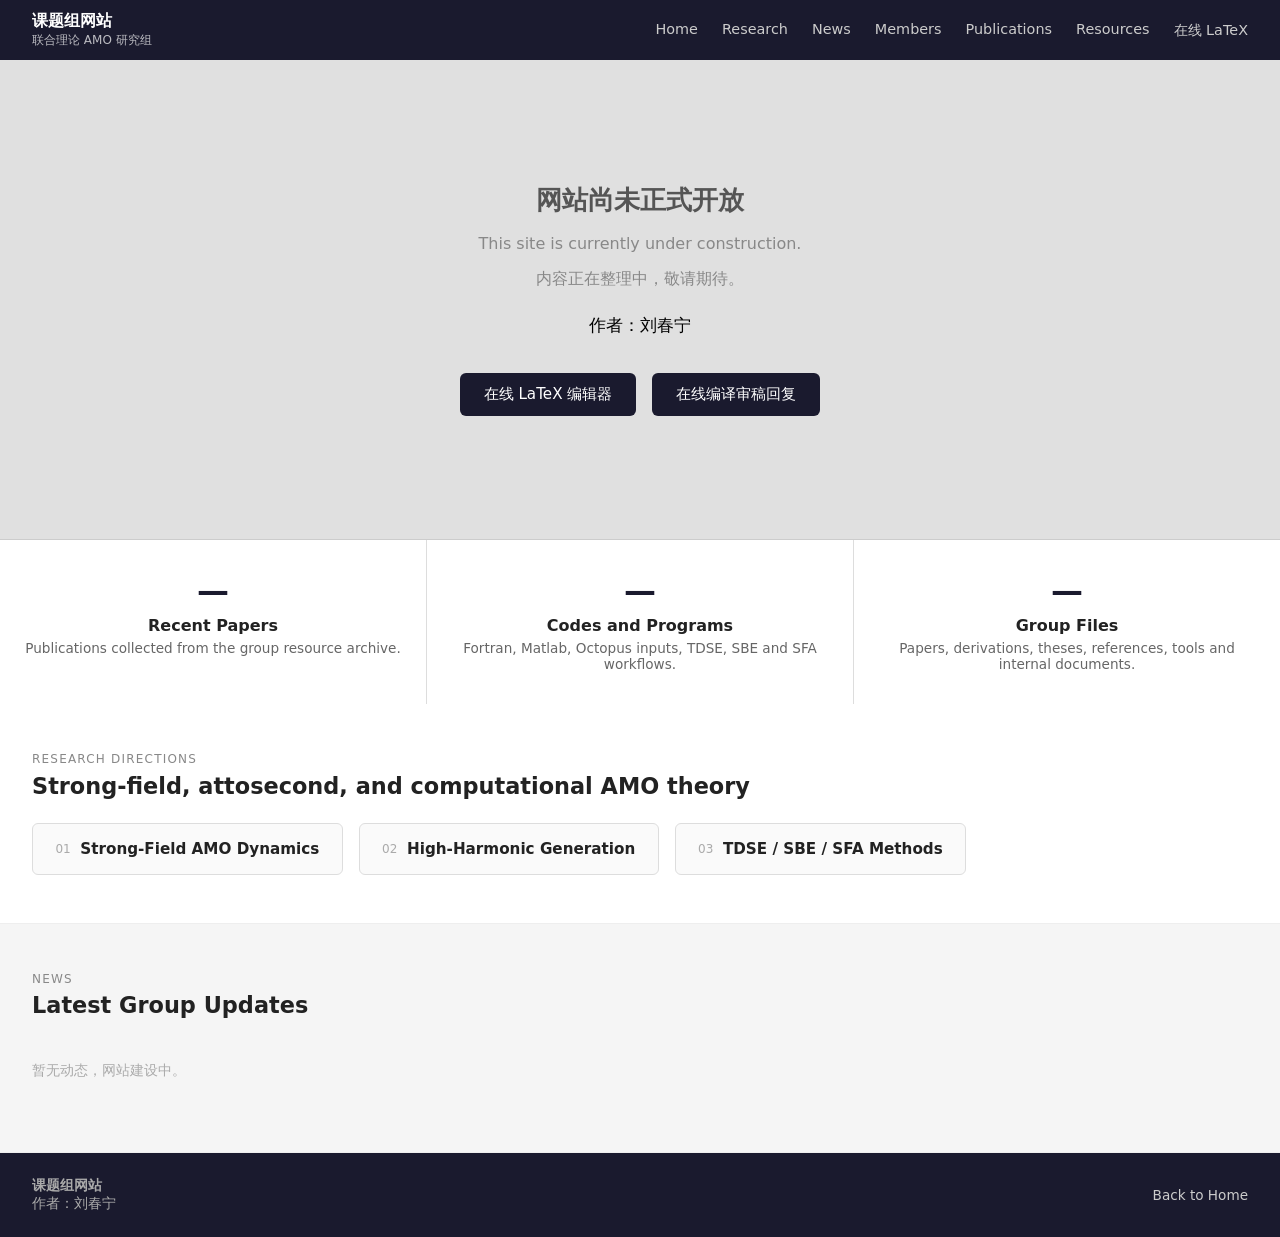
==== commit 20f3d390: "Publish reviewer response project with online compile entry" ====
--- a/index.html
+++ b/index.html
@@ -109,6 +109,7 @@
         <p class="author">作者：刘春宁</p>
         <p class="banner-actions">
           <a href="latex.html">在线 LaTeX 编辑器</a>
+          <a href="latex.html?project=reviewer_response_R1&amp;autocompile=1&amp;backend=browser">在线编译审稿回复</a>
         </p>
       </div>
 
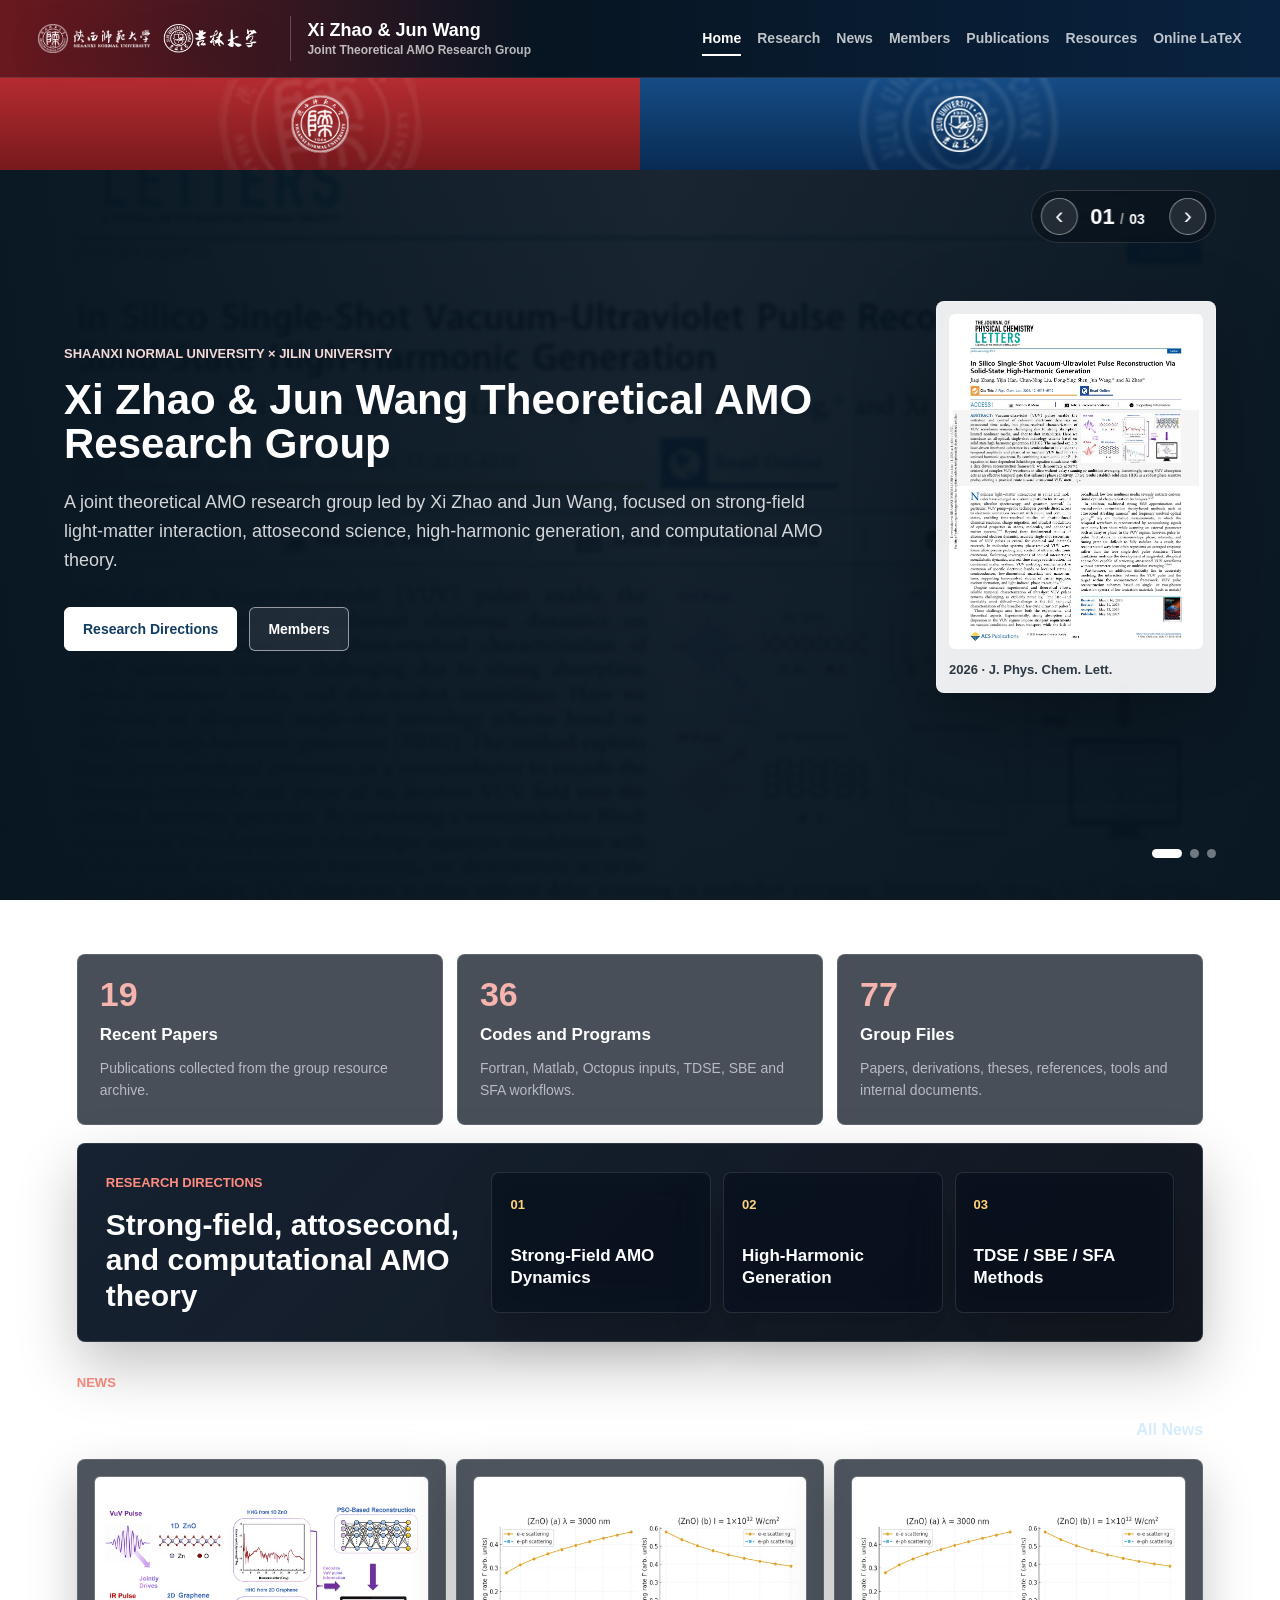
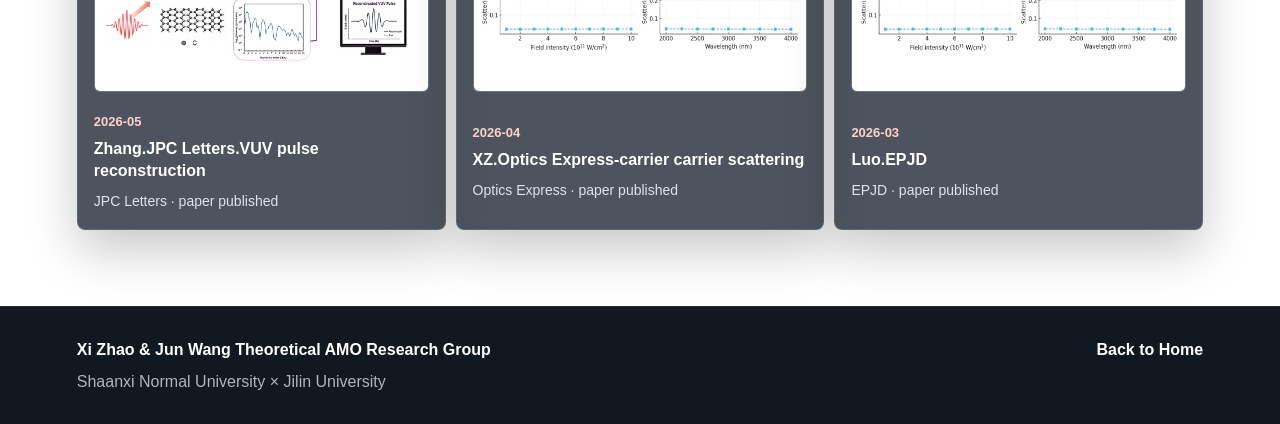
==== commit 7041f85c: "Restore full AMO research group website homepage" ====
--- a/index.html
+++ b/index.html
@@ -3,171 +3,531 @@
   <head>
     <meta charset="utf-8" />
     <meta name="viewport" content="width=device-width, initial-scale=1" />
-    <title>课题组网站</title>
-    <meta name="description" content="课题组网站，建设中。" />
-    <style>
-      *, *::before, *::after { box-sizing: border-box; margin: 0; padding: 0; }
-      body { font-family: system-ui, sans-serif; background: #f5f5f5; color: #222; }
-
-      /* ── header ── */
-      .site-header {
-        display: flex; align-items: center; justify-content: space-between;
-        padding: 0 2rem; height: 60px; background: #1a1a2e; color: #fff;
-      }
-      .brand { display: flex; align-items: center; gap: .75rem; text-decoration: none; color: inherit; }
-      .brand strong { font-size: 1rem; }
-      .brand small { font-size: .75rem; opacity: .7; display: block; }
-      .nav-links { display: flex; gap: 1.5rem; }
-      .nav-links a { color: #ccc; text-decoration: none; font-size: .9rem; }
-      .nav-links a:hover { color: #fff; }
-
-      /* ── banner placeholder ── */
-      .banner-placeholder {
-        height: 480px; background: #e0e0e0;
-        display: flex; flex-direction: column; align-items: center; justify-content: center;
-        gap: 1rem; border-bottom: 1px solid #ccc;
-      }
-      .banner-placeholder h1 { font-size: 1.6rem; color: #555; }
-      .banner-placeholder p  { font-size: 1rem; color: #888; }
-      .banner-placeholder .author { font-size: 1.05rem; color: #000; margin-top: .5rem; }
-      .banner-actions { display: flex; gap: 1rem; justify-content: center; margin-top: 1.25rem; flex-wrap: wrap; }
-      .banner-actions a {
-        padding: .7rem 1.5rem; border-radius: 6px; text-decoration: none;
-        background: #1a1a2e; color: #fff; font-size: .95rem;
-      }
-      .banner-actions a:hover { opacity: .85; }
-
-      /* ── home strip ── */
-      .home-strip {
-        display: flex; gap: 1px; background: #ddd;
-      }
-      .home-strip article {
-        flex: 1; padding: 2rem 1.5rem; background: #fff; text-align: center;
-      }
-      .home-strip article span { font-size: 2rem; font-weight: 700; color: #1a1a2e; }
-      .home-strip article strong { display: block; margin: .4rem 0 .3rem; }
-      .home-strip article p { font-size: .85rem; color: #666; }
-
-      /* ── research preview ── */
-      .home-research-preview {
-        padding: 3rem 2rem; background: #fff; border-bottom: 1px solid #eee;
-      }
-      .home-research-preview .eyebrow { font-size: .75rem; letter-spacing: .1em; color: #888; text-transform: uppercase; }
-      .home-research-preview h2 { font-size: 1.4rem; margin: .4rem 0 1.5rem; }
-      .preview-links { display: flex; gap: 1rem; flex-wrap: wrap; }
-      .preview-links a {
-        display: flex; align-items: center; gap: .6rem; padding: 1rem 1.4rem;
-        border: 1px solid #ddd; border-radius: 6px; text-decoration: none; color: #222;
-        background: #fafafa;
-      }
-      .preview-links a span { font-size: .75rem; color: #aaa; }
-      .preview-links a strong { font-size: .95rem; }
-
-      /* ── news panel ── */
-      .home-news-panel {
-        padding: 3rem 2rem; background: #f5f5f5; border-bottom: 1px solid #eee;
-      }
-      .home-news-panel .eyebrow { font-size: .75rem; letter-spacing: .1em; color: #888; text-transform: uppercase; }
-      .home-news-panel h2 { font-size: 1.4rem; margin: .4rem 0 1.2rem; }
-      .news-placeholder { color: #aaa; font-size: .9rem; padding: 1.5rem 0; }
-
-      /* ── footer ── */
-      .site-footer {
-        display: flex; align-items: center; justify-content: space-between;
-        padding: 1.5rem 2rem; background: #1a1a2e; color: #aaa; font-size: .85rem;
-      }
-      .site-footer a { color: #ccc; text-decoration: none; }
-    </style>
+    <title>Xi Zhao & Jun Wang Theoretical AMO Research Group</title>
+    <meta
+      name="description"
+      content="Xi Zhao & Jun Wang Theoretical AMO Research Group, focused on strong-field physics, attosecond science, high-harmonic generation, and computational AMO theory."
+    />
+    <link rel="preload" href="assets/logos/snnu-logo.png" as="image" />
+    <link rel="preload" href="assets/logos/jlu-logo.png" as="image" />
+    <link rel="preload" href="assets/paper-previews/vuv-reconstruction.jpg" as="image" />
+    <link rel="stylesheet" href="assets/site.css?v=20260617-2126" />
+    <script defer src="assets/site.js?v=20260617-2126"></script>
   </head>
   <body>
-
     <header class="site-header" aria-label="Main navigation">
-      <a class="brand" href="#" aria-label="Home">
+      <a class="brand" href="#home" data-route="home" aria-label="Home">
+        <span class="school-logos" aria-label="Affiliated universities">
+          <img src="assets/logos/snnu-logo.png" alt="Shaanxi Normal University" />
+          <img src="assets/logos/jlu-logo.png" alt="Jilin University" />
+        </span>
         <span class="brand-text">
-          <strong>课题组网站</strong>
-          <small>联合理论 AMO 研究组</small>
+          <strong>Xi Zhao & Jun Wang</strong>
+          <small>Joint Theoretical AMO Research Group</small>
         </span>
       </a>
       <nav class="nav-links" aria-label="Primary navigation">
-        <a href="#">Home</a>
-        <a href="#">Research</a>
-        <a href="#">News</a>
-        <a href="#">Members</a>
-        <a href="#">Publications</a>
-        <a href="#">Resources</a>
-        <a href="latex.html">在线 LaTeX</a>
+        <a href="#home" data-route="home">Home</a>
+        <a href="#research" data-route="research">Research</a>
+        <a href="#news" data-route="news">News</a>
+        <a href="#members" data-route="members">Members</a>
+        <a href="#publications" data-route="publications">Publications</a>
+        <a href="#resources" data-route="resources">Resources</a>
+        <a href="latex.html">Online LaTeX</a>
       </nav>
     </header>
 
     <main>
-
-      <!-- Banner -->
-      <div class="banner-placeholder" aria-label="Homepage banner">
-        <h1>网站尚未正式开放</h1>
-        <p>This site is currently under construction.</p>
-        <p>内容正在整理中，敬请期待。</p>
-        <p class="author">作者：刘春宁</p>
-        <p class="banner-actions">
-          <a href="latex.html">在线 LaTeX 编辑器</a>
-          <a href="latex.html?project=reviewer_response_R1&amp;autocompile=1&amp;backend=browser">在线编译审稿回复</a>
-        </p>
-      </div>
-
-      <!-- Metrics strip -->
-      <div class="home-strip" aria-label="Site summary">
-        <article>
-          <span>—</span>
-          <strong>Recent Papers</strong>
-          <p>Publications collected from the group resource archive.</p>
-        </article>
-        <article>
-          <span>—</span>
-          <strong>Codes and Programs</strong>
-          <p>Fortran, Matlab, Octopus inputs, TDSE, SBE and SFA workflows.</p>
-        </article>
-        <article>
-          <span>—</span>
-          <strong>Group Files</strong>
-          <p>Papers, derivations, theses, references, tools and internal documents.</p>
-        </article>
-      </div>
-
-      <!-- Research preview -->
-      <div class="home-research-preview" aria-label="Research preview">
-        <p class="eyebrow">Research Directions</p>
-        <h2>Strong-field, attosecond, and computational AMO theory</h2>
-        <div class="preview-links">
-          <a href="#">
+      <section class="page-view home-view active" id="view-home" data-view="home" aria-labelledby="home-title">
+        <div class="banner-carousel" aria-label="Homepage research carousel">
+          <div class="banner-school banner-school-left" aria-label="Shaanxi Normal University emblem">
+            <img src="assets/logos/snnu-emblem.png" alt="Shaanxi Normal University emblem" />
+          </div>
+          <div class="banner-school banner-school-right" aria-label="Jilin University emblem">
+            <img src="assets/logos/jlu-emblem.png" alt="Jilin University emblem" />
+          </div>
+
+          <article class="banner-slide active" data-slide="0">
+            <div class="banner-bg">
+              <img src="assets/paper-previews/vuv-reconstruction.jpg" alt="" aria-hidden="true" />
+            </div>
+            <div class="banner-content">
+              <p class="eyebrow">Shaanxi Normal University × Jilin University</p>
+              <h1 id="home-title">Xi Zhao & Jun Wang Theoretical AMO Research Group</h1>
+              <p>
+                A joint theoretical AMO research group led by Xi Zhao and Jun Wang, focused on strong-field
+                light-matter interaction, attosecond science, high-harmonic generation, and computational AMO theory.
+              </p>
+              <div class="banner-actions">
+                <a class="button primary light" href="#research" data-route="research">Research Directions</a>
+                <a class="button secondary light" href="#members" data-route="members">Members</a>
+              </div>
+            </div>
+            <figure class="banner-paper">
+              <img
+                src="assets/paper-previews/vuv-reconstruction.jpg"
+                alt="JPC Letters 2026 VUV pulse reconstruction paper preview"
+              />
+              <figcaption>2026 · J. Phys. Chem. Lett.</figcaption>
+            </figure>
+          </article>
+
+          <article class="banner-slide" data-slide="1">
+            <div class="banner-bg">
+              <img src="assets/paper-previews/scirep-water.jpg" alt="" aria-hidden="true" />
+            </div>
+            <div class="banner-content">
+              <p class="eyebrow">Strong-Field Molecular Dynamics</p>
+              <h2>Nonadiabatic ionization-dissociation theory</h2>
+              <p>
+                Modeling intense-field molecular response through coupled electronic and nuclear channels,
+                with emphasis on non-vertical pathways and time-resolved dissociation dynamics.
+              </p>
+              <div class="banner-actions">
+                <a class="button primary light" href="#publications" data-route="publications">Selected Publications</a>
+                <a class="button secondary light" href="#resources" data-route="resources">Group Archive</a>
+              </div>
+            </div>
+            <figure class="banner-paper">
+              <img
+                src="assets/paper-previews/scirep-water.jpg"
+                alt="Scientific Reports 2025 strong IR induced dissociation paper preview"
+                loading="lazy"
+              />
+              <figcaption>2025 · Scientific Reports</figcaption>
+            </figure>
+          </article>
+
+          <article class="banner-slide" data-slide="2">
+            <div class="banner-bg">
+              <img src="assets/paper-previews/carrier-scattering.jpg" alt="" aria-hidden="true" />
+            </div>
+            <div class="banner-content">
+              <p class="eyebrow">Solid-State Strong-Field Response</p>
+              <h2>Carrier dynamics and ultrafast material response</h2>
+              <p>
+                Theory-driven analysis of HHG in solids, dephasing-time retrieval, carrier-carrier scattering,
+                and attosecond waveform reconstruction from strong-field observables.
+              </p>
+              <div class="banner-actions">
+                <a class="button primary light" href="#research" data-route="research">Research Directions</a>
+                <a class="button secondary light" href="#resources" data-route="resources">Codes and Programs</a>
+              </div>
+            </div>
+            <figure class="banner-paper">
+              <img
+                src="assets/paper-previews/carrier-scattering.jpg"
+                alt="Optics Express 2026 carrier-carrier scattering paper preview"
+                loading="lazy"
+              />
+              <figcaption>2026 · Optics Express</figcaption>
+            </figure>
+          </article>
+
+          <div class="banner-controls" aria-label="Carousel controls">
+            <button class="banner-arrow" type="button" data-slide-prev aria-label="Previous slide">‹</button>
+            <span class="banner-count">
+              <strong data-slide-current>01</strong>
+              <em>/</em>
+              <span data-slide-total>03</span>
+            </span>
+            <button class="banner-arrow" type="button" data-slide-next aria-label="Next slide">›</button>
+          </div>
+
+          <div class="banner-dots" aria-label="Carousel slides">
+            <button class="banner-dot active" type="button" data-slide-to="0" aria-label="Show slide 1"></button>
+            <button class="banner-dot" type="button" data-slide-to="1" aria-label="Show slide 2"></button>
+            <button class="banner-dot" type="button" data-slide-to="2" aria-label="Show slide 3"></button>
+          </div>
+        </div>
+
+        <div class="home-strip" aria-label="Site summary">
+          <article>
+            <span data-metric="paperCount">19</span>
+            <strong>Recent Papers</strong>
+            <p>Publications collected from the group resource archive.</p>
+          </article>
+          <article>
+            <span data-metric="codeCount">36</span>
+            <strong>Codes and Programs</strong>
+            <p>Fortran, Matlab, Octopus inputs, TDSE, SBE and SFA workflows.</p>
+          </article>
+          <article>
+            <span data-metric="resourceCount">77</span>
+            <strong>Group Files</strong>
+            <p>Papers, derivations, theses, references, tools and internal documents.</p>
+          </article>
+        </div>
+
+        <div class="home-research-preview" aria-label="Research preview">
+          <div>
+            <p class="eyebrow">Research Directions</p>
+            <h2>Strong-field, attosecond, and computational AMO theory</h2>
+          </div>
+          <div class="preview-links">
+            <a href="#research" data-route="research">
+              <span>01</span>
+              <strong>Strong-Field AMO Dynamics</strong>
+            </a>
+            <a href="#research" data-route="research">
+              <span>02</span>
+              <strong>High-Harmonic Generation</strong>
+            </a>
+            <a href="#research" data-route="research">
+              <span>03</span>
+              <strong>TDSE / SBE / SFA Methods</strong>
+            </a>
+          </div>
+        </div>
+
+        <div class="home-news-panel" aria-label="Latest news preview">
+          <div class="section-title-row">
+            <div>
+              <p class="eyebrow">News</p>
+              <h2>Latest Group Updates</h2>
+            </div>
+            <a class="text-link" href="#news" data-route="news">All News</a>
+          </div>
+          <div class="news-list compact" id="homeNews" aria-live="polite"></div>
+        </div>
+      </section>
+
+      <section class="page-view research-view" id="view-research" data-view="research" aria-labelledby="research-title">
+        <div class="page-head">
+          <p class="eyebrow">Research</p>
+          <h2 id="research-title">Research Directions</h2>
+          <p>
+            The group connects strong-field physics, attosecond science, high-harmonic spectroscopy,
+            and computational AMO theory through reproducible numerical models.
+          </p>
+        </div>
+        <div class="research-grid">
+          <article>
+            <img src="assets/research/strong-field-dynamics.jpg" alt="Strong-field molecular dynamics figure" loading="lazy" />
             <span>01</span>
-            <strong>Strong-Field AMO Dynamics</strong>
-          </a>
-          <a href="#">
+            <h3>Strong-Field AMO Dynamics</h3>
+            <p>
+              Ionization, dissociation, recombination and radiation in intense laser fields, with
+              attention to electron-nuclear coupling and non-vertical channels.
+            </p>
+          </article>
+          <article>
+            <img src="assets/research/hhg-reconstruction.jpg" alt="High-harmonic generation reconstruction figure" loading="lazy" />
             <span>02</span>
-            <strong>High-Harmonic Generation</strong>
-          </a>
-          <a href="#">
+            <h3>High-Harmonic Generation</h3>
+            <p>
+              Harmonic spectra, polarization shaping, bound-state transition, trajectory analysis,
+              and attosecond pulse synthesis in atoms, molecules and solids.
+            </p>
+          </article>
+          <article>
+            <img src="assets/research/computational-methods.jpg" alt="Computational AMO method figure" loading="lazy" />
             <span>03</span>
-            <strong>TDSE / SBE / SFA Methods</strong>
-          </a>
-        </div>
-      </div>
-
-      <!-- News panel -->
-      <div class="home-news-panel" aria-label="Latest news preview">
-        <p class="eyebrow">News</p>
-        <h2>Latest Group Updates</h2>
-        <p class="news-placeholder">暂无动态，网站建设中。</p>
-      </div>
-
+            <h3>TDSE / SBE / SFA Methods</h3>
+            <p>
+              Time-dependent Schrodinger equation solvers, semiconductor Bloch equations,
+              strong-field approximation, saddle-point models and QTMC tools.
+            </p>
+          </article>
+          <article>
+            <img src="assets/research/solid-carriers.jpg" alt="Solid-state carrier dynamics figure" loading="lazy" />
+            <span>04</span>
+            <h3>Solid-State Strong-Field Response</h3>
+            <p>
+              Carrier dynamics, dephasing-time retrieval, complex saddle points, scattering effects
+              and ultrafast material response under crystal-strong laser interaction.
+            </p>
+          </article>
+        </div>
+      </section>
+
+      <section class="page-view news-view" id="view-news" data-view="news" aria-labelledby="news-title">
+        <div class="page-head split">
+          <div>
+            <p class="eyebrow">News</p>
+            <h2 id="news-title">Group News</h2>
+            <p>Publication updates are generated from papers in the local group resource archive.</p>
+          </div>
+          <a class="button secondary" href="#publications" data-route="publications">View Publications</a>
+        </div>
+        <div class="news-list" id="newsList" aria-live="polite"></div>
+      </section>
+
+      <section class="page-view members-view" id="view-members" data-view="members" aria-labelledby="members-title">
+        <div class="page-head">
+          <p class="eyebrow">Members</p>
+          <h2 id="members-title">Faculty and Students</h2>
+          <p>Xi Zhao and Jun Wang lead the joint group. Student rosters are structured for later updates.</p>
+        </div>
+
+        <div class="section-title-row people-heading">
+          <div>
+            <p class="eyebrow">Faculty</p>
+            <h2>Principal Investigators · 首席研究员</h2>
+          </div>
+        </div>
+        <div class="people-grid">
+          <article class="person-card">
+            <img class="person-photo" src="assets/people/xi-zhao.png" alt="Xi Zhao" />
+            <div class="person-body">
+              <p class="person-school">Shaanxi Normal University</p>
+              <h3>Xi Zhao · 赵曦</h3>
+              <p class="person-title">Associate Researcher, College of Physics and Information Technology</p>
+              <dl class="person-facts">
+                <div><dt>Discipline</dt><dd>Atomic and Molecular Physics</dd></div>
+                <div><dt>Email</dt><dd>zhaoxi719@snnu.edu.cn</dd></div>
+                <div><dt>Education</dt><dd>Ph.D., Jilin University</dd></div>
+              </dl>
+              <p>
+                Research areas include interaction between strong laser fields and atom/molecule/solid systems,
+                attosecond science, and high-performance computation in science.
+              </p>
+              <a class="text-link" href="https://faculty.snnu.edu.cn/zhaoxi/zh_CN/index.htm" target="_blank" rel="noreferrer">
+                Official SNNU Profile
+              </a>
+            </div>
+          </article>
+
+          <article class="person-card">
+            <img class="person-photo" src="assets/people/jun-wang.jpg" alt="Jun Wang" />
+            <div class="person-body">
+              <p class="person-school">Jilin University</p>
+              <h3>Jun Wang · 王俊</h3>
+              <p class="person-title">Associate Professor, Institute of Atomic and Molecular Physics</p>
+              <dl class="person-facts">
+                <div><dt>Unit</dt><dd>Institute of Atomic and Molecular Physics</dd></div>
+                <div><dt>Degree</dt><dd>Ph.D.</dd></div>
+                <div><dt>Location</dt><dd>Changchun, Jilin</dd></div>
+              </dl>
+              <p>
+                Research output includes strong-field molecular dynamics and high-order harmonic generation,
+                with recent collaborations on nonadiabatic ionization-dissociation and ultrafast AMO theory.
+              </p>
+              <a class="text-link" href="https://teachers.jlu.edu.cn/JunWang/zh_CN/index.htm" target="_blank" rel="noreferrer">
+                Official JLU Profile
+              </a>
+            </div>
+          </article>
+        </div>
+
+        <div class="student-section" aria-label="Students">
+          <div class="section-title-row">
+            <div>
+              <p class="eyebrow">Students</p>
+              <h2>Group Members</h2>
+            </div>
+          </div>
+          <div class="student-grid">
+            <article class="student-panel">
+              <span>Ph.D. Students</span>
+              <h3>博士生</h3>
+              <p>Member list to be updated.</p>
+            </article>
+            <article class="student-panel">
+              <span>Master Students</span>
+              <h3>硕士生</h3>
+              <p>Member list to be updated.</p>
+            </article>
+            <article class="student-panel">
+              <span>Undergraduates</span>
+              <h3>本科生</h3>
+              <p>Member list to be updated.</p>
+            </article>
+            <article class="student-panel">
+              <span>Alumni</span>
+              <h3>已毕业学生</h3>
+              <p>Alumni list to be updated.</p>
+            </article>
+          </div>
+        </div>
+      </section>
+
+      <section class="page-view publications-view" id="view-publications" data-view="publications" aria-labelledby="publications-title">
+        <div class="page-head split">
+          <div>
+            <p class="eyebrow">Publications</p>
+            <h2 id="publications-title">Selected Publications</h2>
+            <p>Recent papers are read from `ourweb/01_Group_Resource/1.Our Pulished Paper （2024-）`.</p>
+          </div>
+          <a class="button secondary" href="#resources" data-route="resources" data-filter-jump="papers">All Papers</a>
+        </div>
+
+        <div class="featured-papers">
+          <article class="featured-paper">
+            <img
+              src="assets/paper-previews/vuv-reconstruction.jpg"
+              alt="JPC Letters paper preview"
+              loading="lazy"
+            />
+            <div>
+              <span>2026 · J. Phys. Chem. Lett.</span>
+              <h3>In Silico Single-Shot Vacuum-Ultraviolet Pulse Reconstruction Via Solid-State HHG</h3>
+              <p>A solid-state HHG route for retrieving VUV waveforms through theory-driven reconstruction.</p>
+              <a
+                class="text-link"
+                href="ourweb/01_Group_Resource/1.Our%20Pulished%20Paper%20%EF%BC%882024-%EF%BC%89/2026/2026-05.JQ%20Zhang.JPC%20Letters.VUV%20pulse%20reconstruction.pdf"
+                target="_blank"
+                rel="noreferrer"
+                >Open local PDF</a
+              >
+            </div>
+          </article>
+          <article class="featured-paper compact">
+            <img
+              src="assets/paper-previews/scirep-water.jpg"
+              alt="Scientific Reports paper preview"
+              loading="lazy"
+            />
+            <div>
+              <span>2025 · Scientific Reports</span>
+              <h3>Non-vertical ionization-dissociation model for D<sub>2</sub>O<sup>2+</sup></h3>
+              <p>Strong infrared-field induced molecular dissociation in a nonadiabatic multi-state model.</p>
+            </div>
+          </article>
+        </div>
+
+        <div class="publication-years" id="paperList" aria-live="polite"></div>
+      </section>
+
+      <section class="page-view resources-view" id="view-resources" data-view="resources" aria-labelledby="resources-title">
+        <div class="page-head split">
+          <div>
+            <p class="eyebrow">Resource Portal</p>
+            <h2 id="resources-title">Group Resources</h2>
+            <p>Papers, videos, codes, derivations, theses, references and tools from the group archive.</p>
+          </div>
+          <a class="button secondary" href="ourweb/01_Group_Resource.zip">Download Archive</a>
+        </div>
+
+        <section class="video-resource-block" aria-labelledby="video-resource-title">
+          <div>
+            <p class="eyebrow">Video Resources</p>
+            <h2 id="video-resource-title">Lectures and Code Tutorials</h2>
+            <p>
+              Course videos and research tutorials are hosted on the group Bilibili space, including
+              attosecond science, TDSE derivations, HHG saddle-point equations, Octopus usage, and
+              solid-state strong-field theory.
+            </p>
+            <a
+              class="button primary"
+              href="https://space.bilibili.com/1866190724?spm_id_from=333.337.search-card.all.click"
+              target="_blank"
+              rel="noreferrer"
+            >
+              Open Bilibili Space
+            </a>
+          </div>
+          <div class="video-list" aria-label="Selected video list">
+            <a href="https://space.bilibili.com/1866190724?spm_id_from=333.337.search-card.all.click" target="_blank" rel="noreferrer">
+              <span>05-31 · 34:51 · 53 views</span>
+              <strong>Attosecond Entanglement and Coherence</strong>
+            </a>
+            <a href="https://space.bilibili.com/1866190724?spm_id_from=333.337.search-card.all.click" target="_blank" rel="noreferrer">
+              <span>05-31 · 02:33:12 · 27 views</span>
+              <strong>Lec 07 Monolayer MoS2 Hamiltonian</strong>
+            </a>
+            <a href="https://space.bilibili.com/1866190724?spm_id_from=333.337.search-card.all.click" target="_blank" rel="noreferrer">
+              <span>05-31 · 01:40:53 · 21 views</span>
+              <strong>Lec 06 Spin Orbiting Coupling</strong>
+            </a>
+            <a href="https://space.bilibili.com/1866190724?spm_id_from=333.337.search-card.all.click" target="_blank" rel="noreferrer">
+              <span>05-31 · 01:54:39 · 11 views</span>
+              <strong>Lec 08 Spin orbit coupling in Monolayer TMDs</strong>
+            </a>
+            <a href="https://space.bilibili.com/1866190724?spm_id_from=333.337.search-card.all.click" target="_blank" rel="noreferrer">
+              <span>05-31 · 02:07:46 · 20 views</span>
+              <strong>Lec 01 Graphene Band Structure</strong>
+            </a>
+            <a href="https://space.bilibili.com/1866190724?spm_id_from=333.337.search-card.all.click" target="_blank" rel="noreferrer">
+              <span>2025-07-18 · 14:52 · 1205 views</span>
+              <strong>He原子强激光相互作用TDSE讲解2：含时部分</strong>
+            </a>
+            <a href="https://space.bilibili.com/1866190724?spm_id_from=333.337.search-card.all.click" target="_blank" rel="noreferrer">
+              <span>2025-07-18 · 11:37 · 509 views</span>
+              <strong>He原子强激光作用下双电子含时薛定谔方程的讲解1：本征态+dipole计算</strong>
+            </a>
+            <a href="https://space.bilibili.com/1866190724?spm_id_from=333.337.search-card.all.click" target="_blank" rel="noreferrer">
+              <span>2025-07-03 · 02:05 · 294 views</span>
+              <strong>量子光学与hhg产生2</strong>
+            </a>
+            <a href="https://space.bilibili.com/1866190724?spm_id_from=333.337.search-card.all.click" target="_blank" rel="noreferrer">
+              <span>2025-07-03 · 13:12 · 296 views</span>
+              <strong>量子光学与hhg产生1</strong>
+            </a>
+            <a href="https://space.bilibili.com/1866190724?spm_id_from=333.337.search-card.all.click" target="_blank" rel="noreferrer">
+              <span>2025-01-21 · 42:34 · 184 views</span>
+              <strong>固体-强激光相互作用载流子经典轨迹和时频分析</strong>
+            </a>
+            <a href="https://space.bilibili.com/1866190724?spm_id_from=333.337.search-card.all.click" target="_blank" rel="noreferrer">
+              <span>2025-01-20 · 07:55 · 202 views</span>
+              <strong>octopus计算电流教程</strong>
+            </a>
+            <a href="https://space.bilibili.com/1866190724?spm_id_from=333.337.search-card.all.click" target="_blank" rel="noreferrer">
+              <span>2025-01-19 · 12:10 · 194 views</span>
+              <strong>octopus code acceleration-数据处理</strong>
+            </a>
+            <a href="https://space.bilibili.com/1866190724?spm_id_from=333.337.search-card.all.click" target="_blank" rel="noreferrer">
+              <span>2025-01-19 · 14:18 · 383 views</span>
+              <strong>octopus code使用</strong>
+            </a>
+            <a href="https://space.bilibili.com/1866190724?spm_id_from=333.337.search-card.all.click" target="_blank" rel="noreferrer">
+              <span>2025-01-04 · 25:08 · 127 views</span>
+              <strong>强激光与气体相互作用HHG鞍点方程求解</strong>
+            </a>
+            <a href="https://space.bilibili.com/1866190724?spm_id_from=333.337.search-card.all.click" target="_blank" rel="noreferrer">
+              <span>2025-01-04 · 19:52 · 210 views</span>
+              <strong>强激光与固体相互作用HHG鞍点方程求解</strong>
+            </a>
+            <a href="https://space.bilibili.com/1866190724?spm_id_from=333.337.search-card.all.click" target="_blank" rel="noreferrer">
+              <span>2025-01-04 · 19:53 · 396 views</span>
+              <strong>固体高次谐波计算理论讲解</strong>
+            </a>
+            <a href="https://space.bilibili.com/1866190724?spm_id_from=333.337.search-card.all.click" target="_blank" rel="noreferrer">
+              <span>2025-01-04 · 01:06:24 · 370 views</span>
+              <strong>固体高次谐波半导体布洛赫方程程序讲解</strong>
+            </a>
+            <a href="https://space.bilibili.com/1866190724?spm_id_from=333.337.search-card.all.click" target="_blank" rel="noreferrer">
+              <span>2024-07-02 · 49:56 · 384 views</span>
+              <strong>1.阿秒科学三步模型与TDSE的推导</strong>
+            </a>
+          </div>
+        </section>
+
+        <div class="resource-atlas" id="resourceAtlas" aria-label="Resource statistics"></div>
+
+        <div class="resource-toolbar">
+          <label class="search-box">
+            <span>Search resources</span>
+            <input
+              id="resourceSearch"
+              type="search"
+              placeholder="HHG / TDSE / SBE / Fortran / paper / derivation"
+              autocomplete="off"
+            />
+          </label>
+          <div class="filter-group" role="list" aria-label="Resource categories">
+            <button class="filter-chip active" type="button" data-filter="all" aria-pressed="true">All</button>
+            <button class="filter-chip" type="button" data-filter="papers" aria-pressed="false">Papers</button>
+            <button class="filter-chip" type="button" data-filter="code" aria-pressed="false">Code</button>
+            <button class="filter-chip" type="button" data-filter="derivations" aria-pressed="false">Derivations</button>
+            <button class="filter-chip" type="button" data-filter="literature" aria-pressed="false">Literature</button>
+            <button class="filter-chip" type="button" data-filter="theses" aria-pressed="false">Theses</button>
+            <button class="filter-chip" type="button" data-filter="tools" aria-pressed="false">Tools</button>
+            <button class="filter-chip" type="button" data-filter="rules" aria-pressed="false">Rules</button>
+          </div>
+        </div>
+
+        <div class="resource-summary" id="resourceSummary"></div>
+        <div class="resource-list" id="resourceList" aria-live="polite"></div>
+      </section>
     </main>
 
     <footer class="site-footer">
       <div>
-        <strong>课题组网站</strong>
-        <p>作者：刘春宁</p>
+        <strong>Xi Zhao & Jun Wang Theoretical AMO Research Group</strong>
+        <p>Shaanxi Normal University × Jilin University</p>
       </div>
-      <a href="#">Back to Home</a>
+      <a href="#home" data-route="home">Back to Home</a>
     </footer>
-
   </body>
 </html>
--- a/assets/site.css
+++ b/assets/site.css
@@ -0,0 +1,1840 @@
+:root {
+  --ink: #101820;
+  --ink-soft: #2d3945;
+  --muted: #65717c;
+  --paper: #f4f0e8;
+  --panel: #ffffff;
+  --panel-soft: #f9f7f2;
+  --line: #ddd6ca;
+  --navy: #123d63;
+  --blue: #245f8f;
+  --red: #9f2d2f;
+  --gold: #b7872d;
+  --green: #52735d;
+  --shadow: 0 18px 46px rgba(16, 24, 32, 0.12);
+}
+
+* {
+  box-sizing: border-box;
+}
+
+html {
+  scroll-behavior: smooth;
+}
+
+body {
+  margin: 0;
+  color: #e9eef7;
+  background:
+    linear-gradient(rgba(255, 255, 255, 0.025) 1px, transparent 1px) 0 0 / 72px 72px,
+    linear-gradient(90deg, rgba(255, 255, 255, 0.022) 1px, transparent 1px) 0 0 / 72px 72px,
+    radial-gradient(circle at 18% 28%, rgba(255, 255, 255, 0.28) 0 0.8px, transparent 1.2px) 0 0 / 150px 150px,
+    linear-gradient(180deg, #030712 0%, #07111e 38%, #050914 100%);
+  background-attachment: fixed;
+  font-family: Inter, "SF Pro Display", "Segoe UI", "PingFang SC", "Microsoft YaHei", Arial, sans-serif;
+  line-height: 1.62;
+  letter-spacing: 0;
+}
+
+a {
+  color: inherit;
+  text-decoration: none;
+}
+
+button,
+input {
+  font: inherit;
+  letter-spacing: 0;
+}
+
+img {
+  display: block;
+  max-width: 100%;
+}
+
+code {
+  padding: 2px 6px;
+  border: 1px solid rgba(16, 24, 32, 0.14);
+  border-radius: 6px;
+  background: rgba(255, 255, 255, 0.72);
+}
+
+.site-header {
+  position: sticky;
+  top: 0;
+  z-index: 30;
+  display: flex;
+  align-items: center;
+  justify-content: space-between;
+  min-height: 78px;
+  padding: 0 6vw;
+  border-bottom: 1px solid rgba(255, 255, 255, 0.12);
+  background:
+    linear-gradient(90deg, rgba(111, 24, 31, 0.96), rgba(7, 21, 33, 0.98) 42%, rgba(9, 35, 64, 0.98)),
+    #071521;
+  backdrop-filter: blur(16px);
+}
+
+.brand {
+  display: inline-flex;
+  align-items: center;
+  min-width: 0;
+  gap: 16px;
+}
+
+.school-logos {
+  display: inline-flex;
+  align-items: center;
+  gap: 12px;
+  padding: 8px 16px 8px 0;
+  border-right: 1px solid rgba(255, 255, 255, 0.24);
+}
+
+.school-logos img {
+  width: auto;
+  max-width: 150px;
+  max-height: 44px;
+  padding: 0;
+  border: 0;
+  border-radius: 0;
+  background: transparent;
+  filter: drop-shadow(0 8px 16px rgba(0, 0, 0, 0.28));
+  object-fit: contain;
+}
+
+.brand-text {
+  min-width: 190px;
+}
+
+.brand strong,
+.brand small {
+  display: block;
+  line-height: 1.18;
+}
+
+.brand strong {
+  color: #ffffff;
+  font-size: 18px;
+}
+
+.brand small {
+  margin-top: 2px;
+  color: rgba(255, 255, 255, 0.7);
+  font-size: 12px;
+  font-weight: 700;
+}
+
+.nav-links {
+  display: flex;
+  align-items: center;
+  gap: 26px;
+  color: rgba(255, 255, 255, 0.74);
+  font-size: 14px;
+  font-weight: 800;
+}
+
+.nav-links a {
+  position: relative;
+  padding: 24px 0;
+}
+
+.nav-links a::after {
+  position: absolute;
+  right: 0;
+  bottom: 18px;
+  left: 0;
+  height: 2px;
+  background: #ffffff;
+  content: "";
+  opacity: 0;
+  transform: scaleX(0.5);
+  transition: 0.18s ease;
+}
+
+.nav-links a:hover,
+.nav-links a.active {
+  color: #ffffff;
+}
+
+.nav-links a:hover::after,
+.nav-links a.active::after {
+  opacity: 1;
+  transform: scaleX(1);
+}
+
+.page-view {
+  display: none;
+  min-height: calc(100vh - 78px);
+  padding: 64px 6vw 76px;
+}
+
+.page-view.active {
+  display: block;
+}
+
+.home-view {
+  padding: 0 0 76px;
+}
+
+.banner-carousel {
+  position: relative;
+  min-height: calc(100vh - 78px);
+  height: 720px;
+  max-height: 800px;
+  overflow: hidden;
+  background: #071521;
+}
+
+.banner-school {
+  position: absolute;
+  top: 0;
+  bottom: 0;
+  z-index: 6;
+  display: flex;
+  width: 148px;
+  flex-direction: column;
+  align-items: center;
+  justify-content: center;
+  gap: 0;
+  padding: 24px 18px;
+  color: #ffffff;
+  text-align: center;
+  overflow: hidden;
+}
+
+.banner-school::before {
+  display: none;
+}
+
+.banner-school::after {
+  position: absolute;
+  inset: 0;
+  background-position: center;
+  background-repeat: no-repeat;
+  background-size: 210px auto;
+  content: "";
+  filter: brightness(0) invert(1);
+  opacity: 0.11;
+  transform: rotate(-8deg) scale(1.22);
+}
+
+.banner-school-left {
+  left: 0;
+  background:
+    linear-gradient(180deg, rgba(185, 45, 49, 0.92), rgba(118, 25, 29, 0.96)),
+    #8d2024;
+}
+
+.banner-school-left::after {
+  background-image: url("logos/snnu-emblem.png");
+}
+
+.banner-school-right {
+  right: 0;
+  background:
+    linear-gradient(180deg, rgba(22, 77, 136, 0.92), rgba(8, 42, 82, 0.96)),
+    #123d63;
+}
+
+.banner-school-right::after {
+  background-image: url("logos/jlu-emblem.png");
+}
+
+.banner-school img {
+  position: relative;
+  z-index: 1;
+  width: 106px;
+  max-height: 106px;
+  padding: 0;
+  border: 0;
+  border-radius: 0;
+  background: transparent;
+  filter: drop-shadow(0 16px 20px rgba(0, 0, 0, 0.26));
+  opacity: 0.96;
+  object-fit: contain;
+}
+
+.banner-school span {
+  display: none;
+}
+
+.banner-slide {
+  position: absolute;
+  inset: 0;
+  display: grid;
+  grid-template-columns: minmax(0, 1fr) minmax(270px, 350px);
+  gap: 54px;
+  align-items: center;
+  padding: 76px clamp(180px, 16vw, 230px) 132px;
+  opacity: 0;
+  pointer-events: none;
+  transition: opacity 0.6s ease, transform 0.6s ease;
+  transform: scale(1.01);
+}
+
+.banner-slide.active {
+  opacity: 1;
+  pointer-events: auto;
+  transform: scale(1);
+}
+
+.banner-slide::after {
+  position: absolute;
+  inset: 0;
+  z-index: 1;
+  background:
+    linear-gradient(90deg, rgba(7, 21, 33, 0.94), rgba(7, 21, 33, 0.72) 52%, rgba(7, 21, 33, 0.9)),
+    linear-gradient(180deg, rgba(7, 21, 33, 0.18), rgba(7, 21, 33, 0.62));
+  content: "";
+}
+
+.banner-bg {
+  position: absolute;
+  inset: 0;
+  overflow: hidden;
+}
+
+.banner-bg img {
+  width: 100%;
+  height: 100%;
+  opacity: 0.34;
+  filter: blur(2px) saturate(0.9);
+  object-fit: cover;
+  object-position: center top;
+  transform: scale(1.06);
+}
+
+.banner-content,
+.banner-paper {
+  position: relative;
+  z-index: 2;
+}
+
+.banner-content {
+  max-width: 820px;
+  color: #ffffff;
+}
+
+.banner-content .eyebrow {
+  color: #f3d9d6;
+}
+
+.banner-content h1,
+.banner-content h2 {
+  margin: 0;
+  color: #ffffff;
+  font-size: 58px;
+  font-weight: 860;
+  line-height: 1.05;
+}
+
+.banner-content p:not(.eyebrow) {
+  max-width: 760px;
+  margin: 22px 0 0;
+  color: rgba(255, 255, 255, 0.82);
+  font-size: 18px;
+}
+
+.banner-actions {
+  display: flex;
+  flex-wrap: wrap;
+  gap: 12px;
+  margin-top: 32px;
+}
+
+.button.primary.light {
+  border-color: #ffffff;
+  background: #ffffff;
+  color: var(--navy);
+}
+
+.button.secondary.light {
+  border-color: rgba(255, 255, 255, 0.52);
+  background: rgba(255, 255, 255, 0.08);
+  color: #ffffff;
+}
+
+.banner-paper {
+  justify-self: end;
+  width: min(100%, 340px);
+  margin: 0;
+  padding: 12px;
+  border: 1px solid rgba(255, 255, 255, 0.35);
+  border-radius: 8px;
+  background: rgba(255, 255, 255, 0.92);
+  box-shadow: 0 28px 80px rgba(0, 0, 0, 0.32);
+}
+
+.banner-paper img {
+  width: 100%;
+  aspect-ratio: 0.76;
+  max-height: 420px;
+  border-radius: 6px;
+  object-fit: cover;
+  object-position: top;
+}
+
+.banner-paper figcaption {
+  margin-top: 10px;
+  color: var(--ink-soft);
+  font-size: 13px;
+  font-weight: 900;
+}
+
+.banner-controls {
+  position: absolute;
+  top: 34px;
+  right: clamp(180px, 16vw, 230px);
+  bottom: auto;
+  left: auto;
+  z-index: 7;
+  display: flex;
+  align-items: center;
+  gap: 14px;
+  padding: 8px 10px;
+  border: 1px solid rgba(255, 255, 255, 0.16);
+  border-radius: 999px;
+  background: rgba(5, 10, 18, 0.42);
+  backdrop-filter: blur(14px);
+  color: #ffffff;
+}
+
+.banner-arrow {
+  display: grid;
+  width: 42px;
+  height: 42px;
+  place-items: center;
+  border: 1px solid rgba(255, 255, 255, 0.48);
+  border-radius: 50%;
+  background: rgba(255, 255, 255, 0.1);
+  color: #ffffff;
+  font-size: 28px;
+  line-height: 1;
+  cursor: pointer;
+}
+
+.banner-arrow:hover {
+  background: #ffffff;
+  color: var(--navy);
+}
+
+.banner-count {
+  display: inline-flex;
+  align-items: baseline;
+  gap: 6px;
+  min-width: 76px;
+  font-weight: 900;
+}
+
+.banner-count strong {
+  font-size: 25px;
+}
+
+.banner-count em {
+  color: rgba(255, 255, 255, 0.62);
+  font-style: normal;
+}
+
+.banner-dots {
+  position: absolute;
+  right: clamp(180px, 16vw, 230px);
+  bottom: 42px;
+  left: auto;
+  z-index: 7;
+  display: flex;
+  align-items: center;
+  gap: 8px;
+}
+
+.banner-dot {
+  width: 9px;
+  height: 9px;
+  padding: 0;
+  border: 0;
+  border-radius: 999px;
+  background: rgba(255, 255, 255, 0.42);
+  cursor: pointer;
+  transition: 0.2s ease;
+}
+
+.banner-dot.active {
+  width: 30px;
+  background: #ffffff;
+}
+
+.hero {
+  display: grid;
+  grid-template-columns: minmax(0, 1fr) minmax(380px, 0.88fr);
+  gap: 58px;
+  align-items: center;
+  min-height: 520px;
+}
+
+.hero-copy {
+  max-width: 800px;
+}
+
+.eyebrow {
+  margin: 0 0 14px;
+  color: #ff8c7f;
+  font-size: 13px;
+  font-weight: 900;
+  text-transform: uppercase;
+}
+
+.hero h1,
+.page-head h2 {
+  margin: 0;
+  color: var(--ink);
+  font-weight: 820;
+  line-height: 1.08;
+}
+
+.hero h1 {
+  max-width: 880px;
+  font-size: 56px;
+}
+
+.hero-lead,
+.page-head p:not(.eyebrow) {
+  max-width: 820px;
+  margin: 22px 0 0;
+  color: var(--ink-soft);
+  font-size: 18px;
+}
+
+.affiliation-row {
+  display: flex;
+  flex-wrap: wrap;
+  gap: 10px;
+  margin-top: 26px;
+}
+
+.affiliation-row span {
+  padding: 8px 12px;
+  border: 1px solid rgba(18, 61, 99, 0.18);
+  border-radius: 6px;
+  background: var(--panel);
+  color: var(--navy);
+  font-size: 13px;
+  font-weight: 900;
+}
+
+.hero-actions {
+  display: flex;
+  flex-wrap: wrap;
+  gap: 12px;
+  margin-top: 34px;
+}
+
+.button {
+  display: inline-flex;
+  align-items: center;
+  justify-content: center;
+  min-height: 44px;
+  padding: 0 18px;
+  border: 1px solid rgba(16, 24, 32, 0.18);
+  border-radius: 6px;
+  background: var(--panel);
+  color: var(--ink);
+  font-size: 14px;
+  font-weight: 900;
+  cursor: pointer;
+}
+
+.button.primary {
+  border-color: var(--navy);
+  background: var(--navy);
+  color: #ffffff;
+}
+
+.button.secondary {
+  border-color: rgba(16, 24, 32, 0.22);
+  background: var(--panel-soft);
+}
+
+.paper-deck {
+  display: grid;
+  gap: 14px;
+}
+
+.deck-main,
+.deck-grid article,
+.home-strip article,
+.research-grid article,
+.featured-paper,
+.resource-toolbar,
+.resource-type-card,
+.resource-item,
+.person-card {
+  border: 1px solid rgba(255, 255, 255, 0.12);
+  border-radius: 8px;
+  background: rgba(10, 18, 31, 0.74);
+  box-shadow: 0 24px 60px rgba(0, 0, 0, 0.28);
+  backdrop-filter: blur(14px);
+}
+
+.deck-main {
+  display: grid;
+  grid-template-columns: minmax(150px, 0.38fr) minmax(0, 0.62fr);
+  gap: 18px;
+  align-items: end;
+  padding: 16px;
+}
+
+.deck-main img,
+.deck-grid img,
+.featured-paper img {
+  width: 100%;
+  border: 1px solid rgba(255, 255, 255, 0.12);
+  border-radius: 6px;
+  background: rgba(255, 255, 255, 0.08);
+  object-fit: cover;
+}
+
+.deck-main img {
+  aspect-ratio: 0.76;
+  max-height: 260px;
+  object-position: top;
+}
+
+.deck-main span,
+.featured-paper span,
+.person-school {
+  display: inline-flex;
+  color: #9ed0ff;
+  font-size: 13px;
+  font-weight: 900;
+}
+
+.deck-main strong {
+  display: block;
+  margin-top: 10px;
+  font-size: 25px;
+  line-height: 1.18;
+}
+
+.deck-grid {
+  display: grid;
+  grid-template-columns: repeat(2, minmax(0, 1fr));
+  gap: 14px;
+}
+
+.deck-grid article {
+  padding: 12px;
+  box-shadow: none;
+}
+
+.deck-grid img {
+  aspect-ratio: 1.3;
+  object-position: top;
+}
+
+.deck-grid span {
+  display: block;
+  margin-top: 10px;
+  color: rgba(233, 238, 247, 0.82);
+  font-size: 13px;
+  font-weight: 850;
+}
+
+.home-strip {
+  display: grid;
+  grid-template-columns: repeat(3, minmax(0, 1fr));
+  gap: 14px;
+  margin: 54px 6vw 0;
+}
+
+.home-strip article {
+  min-height: 144px;
+  padding: 22px;
+  box-shadow: none;
+}
+
+.home-strip span {
+  display: block;
+  color: #f5b4ad;
+  font-size: 34px;
+  font-weight: 900;
+  line-height: 1;
+}
+
+.home-strip strong {
+  display: block;
+  margin-top: 10px;
+  color: #ffffff;
+  font-size: 17px;
+}
+
+.home-strip p {
+  margin: 8px 0 0;
+  color: rgba(233, 238, 247, 0.68);
+  font-size: 14px;
+}
+
+.home-research-preview,
+.home-news-panel {
+  margin: 18px 6vw 0;
+}
+
+.home-research-preview {
+  display: grid;
+  grid-template-columns: minmax(260px, 0.7fr) minmax(0, 1.3fr);
+  gap: 18px;
+  align-items: stretch;
+  padding: 28px;
+  border: 1px solid rgba(255, 255, 255, 0.12);
+  border-radius: 8px;
+  background:
+    linear-gradient(135deg, rgba(12, 25, 42, 0.82), rgba(5, 10, 18, 0.78)),
+    rgba(10, 18, 31, 0.76);
+  box-shadow: 0 24px 60px rgba(0, 0, 0, 0.24);
+  backdrop-filter: blur(14px);
+}
+
+.home-research-preview h2,
+.section-title-row h2 {
+  margin: 0;
+  color: #ffffff;
+  font-size: 30px;
+  line-height: 1.18;
+}
+
+.preview-links {
+  display: grid;
+  grid-template-columns: repeat(3, minmax(0, 1fr));
+  gap: 12px;
+}
+
+.preview-links a,
+.news-item,
+.student-panel,
+.publication-year {
+  border: 1px solid rgba(255, 255, 255, 0.12);
+  border-radius: 8px;
+  background: rgba(10, 18, 31, 0.72);
+  box-shadow: 0 20px 50px rgba(0, 0, 0, 0.22);
+  backdrop-filter: blur(14px);
+}
+
+.preview-links a {
+  min-height: 132px;
+  padding: 18px;
+}
+
+.preview-links span {
+  display: inline-flex;
+  color: #ffd27a;
+  font-size: 13px;
+  font-weight: 900;
+}
+
+.preview-links strong {
+  display: block;
+  margin-top: 28px;
+  color: #ffffff;
+  font-size: 17px;
+  line-height: 1.32;
+}
+
+.section-title-row {
+  display: flex;
+  align-items: end;
+  justify-content: space-between;
+  gap: 20px;
+  margin-bottom: 16px;
+}
+
+.home-news-panel {
+  padding-top: 12px;
+}
+
+.news-list {
+  display: grid;
+  gap: 10px;
+}
+
+.news-list.compact {
+  grid-template-columns: repeat(3, minmax(0, 1fr));
+}
+
+.news-item {
+  display: grid;
+  grid-template-columns: 128px minmax(0, 1fr);
+  gap: 16px;
+  align-items: start;
+  min-height: 128px;
+  padding: 16px;
+}
+
+.news-list.compact .news-item {
+  grid-template-columns: 1fr;
+}
+
+.news-thumb {
+  width: 100%;
+  aspect-ratio: 1.35;
+  border: 1px solid rgba(255, 255, 255, 0.12);
+  border-radius: 6px;
+  background: rgba(255, 255, 255, 0.08);
+  object-fit: cover;
+  object-position: top;
+}
+
+.news-list.compact .news-thumb {
+  aspect-ratio: 1.55;
+}
+
+.news-date {
+  display: inline-flex;
+  margin-bottom: 8px;
+  color: #ffb3a8;
+  font-size: 13px;
+  font-weight: 900;
+  line-height: 1.25;
+}
+
+.news-item h3 {
+  margin: 0;
+  color: #ffffff;
+  font-size: 16px;
+  line-height: 1.38;
+  overflow-wrap: anywhere;
+}
+
+.news-item p {
+  margin: 8px 0 0;
+  color: rgba(233, 238, 247, 0.68);
+  font-size: 14px;
+}
+
+.page-head {
+  max-width: 900px;
+  margin-bottom: 34px;
+  padding: 30px;
+  border: 1px solid rgba(255, 255, 255, 0.12);
+  border-radius: 8px;
+  background:
+    linear-gradient(135deg, rgba(111, 24, 31, 0.96), rgba(7, 21, 33, 0.96) 55%, rgba(18, 61, 99, 0.92)),
+    #071521;
+  color: #ffffff;
+}
+
+.page-head h2 {
+  color: #ffffff;
+  font-size: 42px;
+}
+
+.page-head .eyebrow {
+  color: #f2c5bf;
+}
+
+.page-head p:not(.eyebrow) {
+  color: rgba(255, 255, 255, 0.76);
+}
+
+.page-head.split {
+  display: grid;
+  grid-template-columns: minmax(0, 1fr) auto;
+  gap: 24px;
+  align-items: end;
+  max-width: none;
+}
+
+.page-head.split .button.secondary {
+  border-color: rgba(255, 255, 255, 0.38);
+  background: rgba(255, 255, 255, 0.08);
+  color: #ffffff;
+}
+
+.research-grid {
+  display: grid;
+  grid-template-columns: repeat(4, minmax(0, 1fr));
+  gap: 16px;
+}
+
+.research-grid article {
+  min-height: 294px;
+  padding: 0 0 24px;
+  overflow: hidden;
+  box-shadow: none;
+}
+
+.research-grid article img {
+  width: 100%;
+  aspect-ratio: 1.38;
+  border-bottom: 1px solid rgba(16, 24, 32, 0.1);
+  object-fit: cover;
+  object-position: top;
+}
+
+.research-grid span {
+  display: inline-flex;
+  margin: 20px 24px 22px;
+  color: #ffd27a;
+  font-size: 13px;
+  font-weight: 900;
+}
+
+.research-grid h3,
+.featured-paper h3,
+.person-card h3 {
+  margin: 0;
+  font-size: 20px;
+  line-height: 1.35;
+}
+
+.research-grid p,
+.featured-paper p,
+.person-card p {
+  margin: 14px 0 0;
+  color: rgba(246, 249, 255, 0.84);
+}
+
+.research-grid h3,
+.featured-paper h3,
+.person-card h3 {
+  color: #ffffff;
+}
+
+.research-grid h3,
+.research-grid p {
+  margin-right: 24px;
+  margin-left: 24px;
+}
+
+.people-grid {
+  display: grid;
+  grid-template-columns: repeat(2, minmax(0, 1fr));
+  gap: 18px;
+}
+
+.people-heading {
+  margin-top: 8px;
+}
+
+.person-card {
+  display: grid;
+  grid-template-columns: 170px minmax(0, 1fr);
+  gap: 22px;
+  align-items: start;
+  padding: 22px;
+  box-shadow: none;
+}
+
+.person-photo {
+  width: 170px;
+  aspect-ratio: 0.82;
+  border: 1px solid rgba(16, 24, 32, 0.12);
+  border-radius: 8px;
+  object-fit: cover;
+  object-position: top center;
+}
+
+.person-body h3 {
+  margin-top: 8px;
+  font-size: 24px;
+}
+
+.person-title {
+  margin-top: 8px;
+  color: rgba(246, 249, 255, 0.92);
+  font-weight: 800;
+}
+
+.person-facts {
+  display: grid;
+  gap: 8px;
+  margin: 16px 0 0;
+}
+
+.person-facts div {
+  display: grid;
+  grid-template-columns: 96px minmax(0, 1fr);
+  gap: 10px;
+  padding-top: 8px;
+  border-top: 1px solid rgba(255, 255, 255, 0.1);
+}
+
+.person-facts dt {
+  color: rgba(246, 249, 255, 0.72);
+  font-size: 12px;
+  font-weight: 900;
+  text-transform: uppercase;
+}
+
+.person-facts dd {
+  margin: 0;
+  color: rgba(246, 249, 255, 0.94);
+}
+
+.student-section {
+  margin-top: 34px;
+}
+
+.student-grid {
+  display: grid;
+  grid-template-columns: repeat(4, minmax(0, 1fr));
+  gap: 14px;
+}
+
+.student-panel {
+  min-height: 156px;
+  padding: 20px;
+}
+
+.student-panel span {
+  color: #9ed0ff;
+  font-size: 13px;
+  font-weight: 900;
+}
+
+.student-panel h3 {
+  margin: 18px 0 0;
+  color: #ffffff;
+  font-size: 24px;
+  font-weight: 900;
+}
+
+.student-panel p {
+  margin: 10px 0 0;
+  color: rgba(246, 249, 255, 0.84);
+}
+
+.featured-papers {
+  display: grid;
+  grid-template-columns: minmax(0, 1.18fr) minmax(300px, 0.82fr);
+  gap: 16px;
+}
+
+.featured-paper {
+  display: grid;
+  grid-template-columns: minmax(170px, 0.44fr) minmax(0, 0.56fr);
+  gap: 20px;
+  padding: 18px;
+  box-shadow: none;
+}
+
+.featured-paper.compact {
+  grid-template-columns: 0.52fr 0.48fr;
+}
+
+.featured-paper img {
+  aspect-ratio: 0.8;
+  object-position: top;
+}
+
+.featured-paper h3 {
+  margin-top: 10px;
+}
+
+.text-link {
+  display: inline-flex;
+  margin-top: 16px;
+  color: #b8ddff;
+  font-weight: 900;
+}
+
+.latest-list {
+  display: grid;
+  grid-template-columns: repeat(4, minmax(0, 1fr));
+  gap: 12px;
+  margin-top: 18px;
+}
+
+.publication-years {
+  display: grid;
+  gap: 16px;
+  margin-top: 20px;
+}
+
+.publication-year {
+  padding: 22px;
+}
+
+.publication-year h3 {
+  margin: 0 0 14px;
+  color: #ffffff;
+  font-size: 28px;
+  line-height: 1;
+}
+
+.year-paper-list {
+  display: grid;
+  gap: 8px;
+}
+
+.year-paper {
+  display: grid;
+  grid-template-columns: 72px minmax(0, 1fr) auto;
+  gap: 14px;
+  align-items: center;
+  padding: 12px 0;
+  border-top: 1px solid rgba(255, 255, 255, 0.1);
+}
+
+.year-paper:first-child {
+  border-top: 0;
+}
+
+.year-paper time {
+  color: #f5b4ad;
+  font-size: 13px;
+  font-weight: 900;
+}
+
+.year-paper strong {
+  color: rgba(233, 238, 247, 0.9);
+  font-size: 15px;
+  line-height: 1.42;
+  overflow-wrap: anywhere;
+}
+
+.year-paper span {
+  padding: 4px 8px;
+  border-radius: 6px;
+  background: rgba(158, 203, 255, 0.12);
+  color: #9ecbff;
+  font-size: 12px;
+  font-weight: 900;
+}
+
+.paper-card {
+  min-height: 138px;
+  padding: 16px;
+  border: 1px solid rgba(255, 255, 255, 0.12);
+  border-radius: 8px;
+  background: rgba(10, 18, 31, 0.72);
+}
+
+.paper-card span {
+  display: inline-flex;
+  margin-bottom: 10px;
+  color: var(--red);
+  font-size: 13px;
+  font-weight: 900;
+}
+
+.paper-card strong {
+  display: block;
+  color: rgba(233, 238, 247, 0.9);
+  font-size: 14px;
+  line-height: 1.45;
+  overflow-wrap: anywhere;
+}
+
+.resource-atlas {
+  display: grid;
+  grid-template-columns: repeat(4, minmax(0, 1fr));
+  gap: 12px;
+  margin-bottom: 18px;
+}
+
+.video-resource-block {
+  display: grid;
+  grid-template-columns: minmax(260px, 0.58fr) minmax(0, 1.42fr);
+  gap: 18px;
+  align-items: start;
+  margin-bottom: 18px;
+  padding: 24px;
+  border: 1px solid rgba(255, 255, 255, 0.12);
+  border-radius: 8px;
+  background: rgba(10, 18, 31, 0.74);
+  box-shadow: 0 24px 60px rgba(0, 0, 0, 0.24);
+  backdrop-filter: blur(14px);
+}
+
+.video-resource-block h2 {
+  margin: 0;
+  color: #ffffff;
+  font-size: 31px;
+  line-height: 1.16;
+}
+
+.video-resource-block p:not(.eyebrow) {
+  margin: 16px 0 22px;
+  color: rgba(233, 238, 247, 0.68);
+}
+
+.video-list {
+  display: grid;
+  grid-template-columns: repeat(2, minmax(0, 1fr));
+  gap: 8px;
+  max-height: 520px;
+  overflow: auto;
+  padding-right: 4px;
+}
+
+.video-list a {
+  min-height: 84px;
+  padding: 12px;
+  border: 1px solid rgba(255, 255, 255, 0.1);
+  border-radius: 8px;
+  background: rgba(255, 255, 255, 0.06);
+}
+
+.video-list span {
+  display: block;
+  color: var(--red);
+  font-size: 12px;
+  font-weight: 900;
+}
+
+.video-list strong {
+  display: block;
+  margin-top: 8px;
+  color: rgba(233, 238, 247, 0.9);
+  font-size: 14px;
+  line-height: 1.35;
+  overflow-wrap: anywhere;
+}
+
+.resource-type-card {
+  appearance: none;
+  width: 100%;
+  min-height: 112px;
+  padding: 18px;
+  text-align: left;
+  box-shadow: none;
+  cursor: pointer;
+}
+
+.resource-type-card:hover {
+  border-color: rgba(158, 203, 255, 0.42);
+  background: rgba(255, 255, 255, 0.1);
+}
+
+.resource-type-card span {
+  display: block;
+  color: rgba(233, 238, 247, 0.62);
+  font-size: 12px;
+  font-weight: 900;
+}
+
+.resource-type-card strong {
+  display: block;
+  margin-top: 8px;
+  color: #ffffff;
+  font-size: 28px;
+  line-height: 1;
+}
+
+.resource-type-card em {
+  display: block;
+  margin-top: 8px;
+  color: rgba(233, 238, 247, 0.62);
+  font-size: 13px;
+  font-style: normal;
+}
+
+.resource-toolbar {
+  display: grid;
+  grid-template-columns: minmax(260px, 0.76fr) minmax(0, 1.24fr);
+  gap: 18px;
+  padding: 18px;
+  box-shadow: none;
+}
+
+.search-box {
+  display: grid;
+  gap: 8px;
+}
+
+.search-box span {
+  color: rgba(233, 238, 247, 0.68);
+  font-size: 13px;
+  font-weight: 900;
+}
+
+.search-box input {
+  width: 100%;
+  min-height: 44px;
+  padding: 0 14px;
+  border: 1px solid rgba(255, 255, 255, 0.14);
+  border-radius: 6px;
+  color: #ffffff;
+  background: rgba(255, 255, 255, 0.08);
+  outline: none;
+}
+
+.search-box input:focus {
+  border-color: var(--navy);
+  box-shadow: 0 0 0 3px rgba(18, 61, 99, 0.14);
+}
+
+.filter-group {
+  display: flex;
+  flex-wrap: wrap;
+  gap: 8px;
+  align-content: end;
+}
+
+.filter-chip {
+  min-height: 36px;
+  padding: 0 12px;
+  border: 1px solid rgba(255, 255, 255, 0.14);
+  border-radius: 6px;
+  background: rgba(255, 255, 255, 0.07);
+  color: rgba(233, 238, 247, 0.86);
+  cursor: pointer;
+}
+
+.filter-chip.active {
+  border-color: rgba(255, 255, 255, 0.56);
+  background: #ffffff;
+  color: #071521;
+}
+
+.resource-summary {
+  display: flex;
+  flex-wrap: wrap;
+  gap: 8px;
+  margin: 18px 0;
+  color: rgba(233, 238, 247, 0.68);
+  font-size: 14px;
+}
+
+.summary-pill {
+  padding: 6px 10px;
+  border: 1px solid rgba(255, 255, 255, 0.11);
+  border-radius: 6px;
+  background: rgba(255, 255, 255, 0.07);
+}
+
+.resource-list {
+  display: grid;
+  grid-template-columns: repeat(2, minmax(0, 1fr));
+  gap: 10px;
+}
+
+.resource-item {
+  display: grid;
+  grid-template-columns: minmax(0, 1fr) auto;
+  gap: 16px;
+  align-items: center;
+  min-height: 116px;
+  padding: 16px;
+  box-shadow: none;
+}
+
+.resource-item h3 {
+  margin: 0;
+  overflow-wrap: anywhere;
+  color: rgba(233, 238, 247, 0.92);
+  font-size: 15px;
+  line-height: 1.35;
+}
+
+.resource-path {
+  margin-top: 8px;
+  color: rgba(233, 238, 247, 0.58);
+  font-size: 13px;
+  overflow-wrap: anywhere;
+}
+
+.resource-tags {
+  display: flex;
+  flex-wrap: wrap;
+  gap: 6px;
+  margin-top: 10px;
+}
+
+.resource-tags span {
+  padding: 3px 8px;
+  border-radius: 6px;
+  background: #edf1eb;
+  color: var(--green);
+  font-size: 12px;
+  font-weight: 900;
+}
+
+.download-link {
+  display: inline-flex;
+  align-items: center;
+  justify-content: center;
+  min-width: 66px;
+  height: 36px;
+  border: 1px solid rgba(255, 255, 255, 0.18);
+  border-radius: 6px;
+  background: rgba(255, 255, 255, 0.08);
+  color: #ffffff;
+  font-size: 13px;
+  font-weight: 900;
+}
+
+.empty-state {
+  margin: 0;
+  padding: 20px;
+  border: 1px solid rgba(255, 255, 255, 0.12);
+  border-radius: 8px;
+  color: rgba(233, 238, 247, 0.68);
+  background: rgba(255, 255, 255, 0.07);
+}
+
+.person-card,
+.student-panel,
+.news-item,
+.publication-year,
+.resource-item,
+.resource-type-card,
+.resource-toolbar,
+.video-resource-block,
+.featured-paper,
+.home-strip article,
+.preview-links a {
+  color: #f7faff;
+}
+
+.person-card h3,
+.student-panel h3,
+.news-item h3,
+.year-paper strong,
+.resource-item h3,
+.video-list strong,
+.featured-paper h3,
+.preview-links strong {
+  color: #ffffff;
+}
+
+.person-card p,
+.student-panel p,
+.news-item p,
+.featured-paper p,
+.video-resource-block p:not(.eyebrow),
+.resource-path,
+.resource-summary,
+.person-title {
+  color: rgba(247, 250, 255, 0.86);
+}
+
+.person-facts dt,
+.search-box span,
+.resource-type-card span,
+.resource-type-card em {
+  color: rgba(247, 250, 255, 0.74);
+}
+
+.person-facts dd,
+.resource-type-card strong,
+.publication-year h3,
+.video-resource-block h2 {
+  color: #ffffff;
+}
+
+.person-school,
+.student-panel span,
+.news-date,
+.year-paper time,
+.paper-card span,
+.video-list span {
+  color: #ffd0c8;
+}
+
+.text-link,
+.download-link {
+  color: #d7ecff;
+}
+
+.resource-tags span,
+.year-paper span {
+  background: rgba(255, 255, 255, 0.12);
+  color: #eaf6ff;
+}
+
+.filter-chip {
+  color: #f7faff;
+}
+
+.filter-chip.active {
+  color: #071521;
+}
+
+.site-footer {
+  display: flex;
+  justify-content: space-between;
+  gap: 20px;
+  padding: 30px 6vw;
+  border-top: 1px solid rgba(255, 255, 255, 0.1);
+  background: var(--ink);
+  color: #ffffff;
+}
+
+.site-footer p {
+  margin: 6px 0 0;
+  color: rgba(255, 255, 255, 0.68);
+}
+
+.site-footer a {
+  color: #ffffff;
+  font-weight: 900;
+}
+
+@media (max-width: 1280px) {
+  .site-header {
+    padding: 0 3vw;
+  }
+
+  .school-logos img {
+    max-width: 112px;
+  }
+
+  .nav-links {
+    gap: 16px;
+  }
+
+  .banner-school {
+    top: 0;
+    bottom: auto;
+    width: 50%;
+    height: 92px;
+    flex-direction: row;
+    padding: 12px;
+  }
+
+  .banner-school-left {
+    left: 0;
+  }
+
+  .banner-school-right {
+    right: auto;
+    left: 50%;
+  }
+
+  .banner-school::after {
+    background-size: 190px auto;
+    opacity: 0.08;
+  }
+
+  .banner-school img {
+    width: 66px;
+    max-height: 66px;
+  }
+
+  .banner-slide {
+    grid-template-columns: minmax(0, 1fr) minmax(210px, 280px);
+    gap: 30px;
+    padding: 132px 5vw 116px;
+  }
+
+  .banner-content h1,
+  .banner-content h2 {
+    font-size: 42px;
+  }
+
+  .banner-controls {
+    top: 112px;
+    right: 5vw;
+    left: auto;
+    transform: scale(0.88);
+    transform-origin: top right;
+  }
+
+  .banner-dots {
+    right: 5vw;
+    left: auto;
+  }
+
+  .hero,
+  .featured-papers {
+    grid-template-columns: 1fr;
+  }
+
+  .paper-deck {
+    max-width: 760px;
+  }
+
+  .research-grid,
+  .student-grid,
+  .resource-atlas {
+    grid-template-columns: repeat(2, minmax(0, 1fr));
+  }
+
+  .people-grid {
+    grid-template-columns: 1fr;
+  }
+}
+
+@media (max-width: 820px) {
+  .site-header {
+    flex-direction: column;
+    align-items: stretch;
+    gap: 12px;
+    padding: 12px 22px;
+  }
+
+  .brand {
+    justify-content: space-between;
+    width: 100%;
+  }
+
+  .school-logos {
+    gap: 8px;
+    padding-right: 10px;
+  }
+
+  .school-logos img {
+    max-width: 96px;
+    max-height: 32px;
+  }
+
+  .brand small {
+    display: none;
+  }
+
+  .nav-links {
+    gap: 14px;
+    overflow-x: auto;
+    padding-bottom: 2px;
+    font-size: 13px;
+  }
+
+  .nav-links a {
+    padding: 8px 0;
+    white-space: nowrap;
+  }
+
+  .nav-links a::after {
+    bottom: 2px;
+  }
+
+  .page-view {
+    min-height: auto;
+    padding: 52px 22px 62px;
+  }
+
+  .home-view {
+    padding: 0 0 62px;
+  }
+
+  .banner-carousel {
+    min-height: 760px;
+    height: auto;
+    max-height: none;
+  }
+
+  .banner-school {
+    top: 0;
+    bottom: auto;
+    width: 50%;
+    height: 78px;
+    flex-direction: row;
+    gap: 8px;
+    padding: 10px;
+  }
+
+  .banner-school-right {
+    right: auto;
+    left: 50%;
+  }
+
+  .banner-school img {
+    width: 82px;
+    max-height: 42px;
+    padding: 6px;
+  }
+
+  .banner-school span {
+    font-size: 10px;
+    text-align: left;
+  }
+
+  .banner-slide {
+    grid-template-columns: 1fr;
+    align-content: start;
+    gap: 20px;
+    padding: 118px 22px 94px;
+  }
+
+  .banner-content h1,
+  .banner-content h2 {
+    font-size: 35px;
+  }
+
+  .banner-content p:not(.eyebrow) {
+    font-size: 16px;
+  }
+
+  .banner-paper {
+    justify-self: start;
+    width: min(100%, 230px);
+  }
+
+  .banner-paper img {
+    max-height: 260px;
+  }
+
+  .banner-controls {
+    top: 96px;
+    right: 18px;
+    bottom: auto;
+    left: auto;
+    gap: 8px;
+    padding: 6px;
+    transform: none;
+  }
+
+  .banner-controls .banner-count {
+    display: none;
+  }
+
+  .banner-dots {
+    right: 22px;
+    bottom: 34px;
+    left: auto;
+  }
+
+  .hero {
+    grid-template-columns: 1fr;
+    gap: 30px;
+    min-height: auto;
+  }
+
+  .hero h1 {
+    font-size: 37px;
+  }
+
+  .hero-lead,
+  .page-head p:not(.eyebrow) {
+    font-size: 16px;
+  }
+
+  .home-strip,
+  .home-research-preview,
+  .preview-links,
+  .news-list.compact,
+  .research-grid,
+  .featured-papers,
+  .featured-paper,
+  .featured-paper.compact,
+  .student-grid,
+  .video-resource-block,
+  .video-list,
+  .resource-atlas,
+  .resource-toolbar,
+  .resource-list,
+  .page-head.split {
+    grid-template-columns: 1fr;
+  }
+
+  .home-strip,
+  .home-research-preview,
+  .home-news-panel {
+    margin-right: 22px;
+    margin-left: 22px;
+  }
+
+  .home-research-preview {
+    padding: 22px;
+  }
+
+  .section-title-row {
+    display: block;
+  }
+
+  .deck-main,
+  .person-card {
+    grid-template-columns: 1fr;
+  }
+
+  .deck-grid {
+    grid-template-columns: 1fr 1fr;
+  }
+
+  .page-head h2 {
+    font-size: 31px;
+  }
+
+  .person-photo {
+    width: 180px;
+  }
+
+  .resource-item {
+    grid-template-columns: 1fr;
+  }
+
+  .news-item {
+    grid-template-columns: 1fr;
+  }
+
+  .year-paper {
+    grid-template-columns: 1fr;
+    gap: 6px;
+  }
+
+  .download-link {
+    width: 100%;
+  }
+
+  .site-footer {
+    flex-direction: column;
+    padding: 28px 22px;
+  }
+}
+
+@media (max-width: 520px) {
+  .site-header {
+    display: block;
+  }
+
+  .brand {
+    display: block;
+  }
+
+  .school-logos {
+    width: 100%;
+    justify-content: space-between;
+    padding-right: 0;
+    border-right: 0;
+  }
+
+  .school-logos img {
+    max-width: 45%;
+  }
+
+  .brand-text {
+    display: block;
+    min-width: 0;
+    margin-top: 8px;
+  }
+
+  .brand strong {
+    font-size: 15px;
+  }
+
+  .nav-links {
+    margin-top: 12px;
+  }
+
+  .banner-carousel {
+    min-height: 820px;
+  }
+
+  .banner-school span {
+    display: none;
+  }
+
+  .banner-school img {
+    width: 104px;
+  }
+
+  .banner-content h1,
+  .banner-content h2 {
+    font-size: 29px;
+  }
+
+  .banner-actions .button {
+    width: 100%;
+  }
+
+  .hero h1 {
+    font-size: 32px;
+  }
+
+  .hero-actions .button {
+    width: 100%;
+  }
+
+  .deck-grid {
+    grid-template-columns: 1fr;
+  }
+}
